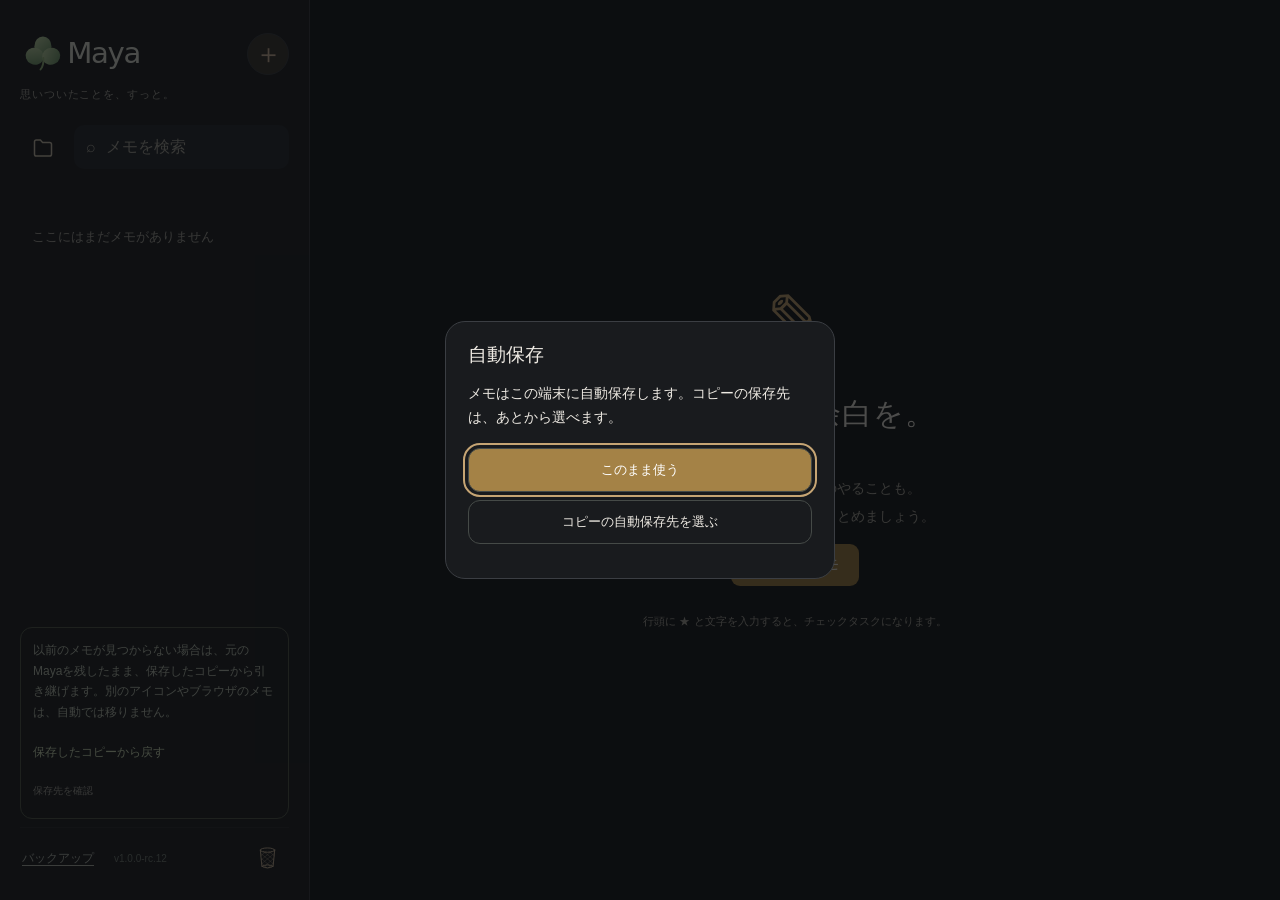
==== update-lab/index.html @ 2c36ed4a "Add isolated RC12 update verification lab using synthetic data" ====
<!DOCTYPE html>
<html lang="ja"><head><meta charset="UTF-8"><meta name="viewport" content="width=device-width, initial-scale=1, viewport-fit=cover"><meta name="theme-color" content="#191b1e"><meta name="apple-mobile-web-app-capable" content="yes"><meta name="description" content="自由に書いて、必要な行だけチェックするメモ。"><link rel="manifest" href="./manifest.webmanifest"><link rel="apple-touch-icon" href="./maya-icon-192.png?v=rc4"><link rel="icon" href="./maya-icon.svg" type="image/svg+xml"><meta name="apple-mobile-web-app-title" content="Maya"><title>Maya</title>  

  <script type="module" crossorigin src="./assets/index-ClG1xa9i.js"></script>
  <link rel="stylesheet" crossorigin href="./assets/index-DGvaouKq.css">
<meta name="maya-build" content="8cc3695a5b57"></head><body><div id="app"><aside id="sidebar"><header><img class="brand" src="./maya-wordmark.svg" alt="Maya"><button id="new" class="icon" aria-label="新規メモ">＋</button></header><div class="intro">思いついたことを、すっと。</div><div class="collection-search-row"><button id="folder-toggle" type="button" aria-label="フォルダを開く" aria-expanded="false" aria-controls="folder-screen" title="フォルダ"><svg viewBox="0 0 24 24" fill="none" stroke="currentColor" stroke-width="1.5" stroke-linecap="round" stroke-linejoin="round" aria-hidden="true"><path d="M3.5 7V5.8A1.8 1.8 0 0 1 5.3 4h4.1l2.2 2.4h7.1a1.8 1.8 0 0 1 1.8 1.8v10a1.8 1.8 0 0 1-1.8 1.8H5.3a1.8 1.8 0 0 1-1.8-1.8V7Z"></path></svg></button><label class="search">⌕ <input id="search" placeholder="メモを検索" aria-label="全メモを検索"></label></div><div id="collection-stage"><section id="folder-screen" aria-label="フォルダ一覧"><nav id="folders" aria-label="フォルダ"></nav></section><section id="note-screen" aria-label="メモ一覧" hidden=""><div id="collection-navigation"></div><p id="list-status" role="status" aria-live="polite" hidden=""></p><div id="search-controls" hidden=""><span id="search-count" role="status"></span><button id="search-prev" aria-label="前の検索結果">▲</button><button id="search-next" aria-label="次の検索結果">▼</button><button id="search-clear" aria-label="検索を終了">×</button></div><div id="notes"></div></section></div><footer><button id="backup" type="button">バックアップ</button><button id="app-version" type="button" aria-label="バージョンと使い方"></button><div id="trash-dock"></div></footer><div id="background-status" hidden=""><span id="local-status" role="status">端末に自動保存</span><span id="last-local-save" role="status"></span><span id="backup-summary" role="status"></span><span id="backup-health" role="status" hidden=""></span></div></aside><main id="main" hidden=""><div id="writing-strip"><button id="sticky-back" type="button" aria-label="メモ一覧へ戻る">‹ メモ</button><button id="editor-search-toggle" type="button" aria-label="メモ内検索を開く" aria-expanded="false" aria-controls="note-search-bar">⌕</button><button id="pin-note" type="button" aria-pressed="false" aria-label="このメモをピン留め">☆</button><button id="chrome-grip" type="button" title="タップで最上段へ／下フリックで設定を表示" aria-controls="editor-chrome" aria-expanded="true" aria-label="メモの最上段へ戻る。下にフリックすると上段の設定を表示"><span aria-hidden="true"></span></button></div><div id="note-search-bar" role="search" hidden=""><input id="note-search" type="search" placeholder="このメモ内を検索" aria-label="このメモ内を検索"><span id="note-search-count" role="status"></span><button id="note-search-prev" aria-label="前の一致箇所">▲</button><button id="note-search-next" aria-label="次の一致箇所">▼</button><button id="note-search-clear" aria-label="メモ内検索を終了">×</button></div><div id="scroll"><div id="editor-chrome-slot"><div id="editor-chrome"><header class="edit-header"><button id="back" aria-label="ノート一覧へ戻る"><svg width="18" height="18" viewBox="0 0 24 24" aria-hidden="true"><path d="m15 5-7 7 7 7" fill="none" stroke="currentColor" stroke-width="1.7" stroke-linecap="round" stroke-linejoin="round"></path></svg><span>メモ</span></button><img class="app-label" src="./maya-wordmark.svg" alt="Maya"><button id="undo" type="button" aria-label="直前の編集を元に戻す" title="元に戻す">↶</button><button id="reset" type="button" aria-label="このメモのチェックをすべて解除"><span aria-hidden="true">↺</span> 一括解除</button></header><div class="mode-settings"><button id="memo-mode" type="button" aria-pressed="false">メモ帳モード <span class="toggle"></span></button><button id="date-shortcut" type="button" aria-pressed="false">時間メモ <span class="toggle"></span></button><button id="proof-open" type="button" aria-expanded="false" aria-controls="proof-dialog">誤字チェック</button><div id="mode-help" class="mode-help" role="status" hidden=""></div></div><div id="editor-search-controls" hidden=""><span id="editor-search-count"></span><button id="editor-search-prev" aria-label="前の検索結果">▲</button><button id="editor-search-next" aria-label="次の検索結果">▼</button><button id="editor-search-clear" aria-label="検索を終了">×</button></div></div></div><div class="meta"><span id="date"></span><span id="saved" role="status">保存済み</span></div><div id="search-title-preview" hidden=""></div><textarea id="title" spellcheck="true" rows="1" wrap="soft" placeholder="無題のメモ" aria-label="メモのタイトル"></textarea><div id="editor"></div></div><div id="toolbar" role="toolbar" aria-label="メモの操作"><div class="toolbar-actions" role="group" aria-label="編集と書式"><button data-action="undo" aria-label="元に戻す" title="元に戻す">↶</button><button data-action="task" aria-label="チェックを挿入" title="チェックを挿入">☑</button><button data-action="time" aria-label="時間メモを挿入" title="時間メモを挿入">◷</button><button data-action="bold" aria-label="太字"><b>B</b></button><button data-action="underline" aria-label="下線"><u>U</u></button><button data-action="strike" aria-label="打ち消し線"><s>S</s></button><button data-action="size" aria-label="文字サイズ">Aa</button><button data-action="link" aria-label="リンク">↗</button><button id="continuous" aria-pressed="true" title="改行時に次のチェック行を作成" aria-label="チェックを連続作成">連続 <span class="toggle"></span></button></div><button id="keyboard-dismiss" type="button" aria-label="キーボードを閉じる" title="キーボードを閉じる" hidden=""><svg viewBox="0 0 28 28" fill="none" stroke="currentColor" stroke-width="1.5" stroke-linecap="round" stroke-linejoin="round" aria-hidden="true"><rect x="3" y="4" width="22" height="14" rx="3"></rect><path d="M7 8h1m4 0h1m4 0h1m3 0h0M7 12h1m4 0h1m4 0h1M9 15h10m-9 7 4 3 4-3"></path></svg></button></div></main><section id="empty"><div class="empty-icon">✎</div><h1>頭の中に、余白を。</h1><p>思いついたことも、今日のやることも。<br>ひとつのメモに、自由に書きとめましょう。</p><button id="first" class="primary">＋ 新しいメモ</button><small>行頭に ★ と文字を入力すると、チェックタスクになります。</small></section></div><aside id="update-banner" hidden="" aria-label="Mayaの更新"><p id="update-message"></p><button id="update-apply" type="button">保存して更新</button><button id="update-later" type="button">あとで</button></aside><div id="reminder-toast" role="alert" hidden=""><span></span><button type="button">開く</button><button type="button" aria-label="通知を閉じる">×</button></div><dialog id="backup-dialog"><div class="dialog-heading"><h2>バックアップ</h2><form method="dialog"><button class="dialog-x" aria-label="閉じる">×</button></form></div><p class="backup-intro">メモは自動保存されます。端末を替える前に、コピーを残してください。</p><div class="backup-main-actions"><button id="backup-export" class="primary" type="button">コピーを保存</button><button id="backup-share-ready" class="primary" type="button" hidden="">保存先を選ぶ</button><button id="backup-import" type="button">保存したコピーから戻す</button><input id="backup-file" type="file" accept=".json,.maya,application/json" hidden=""></div><p id="backup-transfer-status" class="backup-feedback" role="status" aria-live="polite"></p><p id="backup-count" class="backup-feedback" role="status" aria-live="polite"></p><details id="backup-more"><summary>その他の設定</summary><button id="auto-backup-local" type="button">自動保存の履歴から戻す</button><div id="auto-backup-list"></div><button id="backup-recover" type="button" hidden="">予備のコピーを確認</button><section class="backup-destination"><p id="backup-destination-label"></p><button id="backup-settings-open" type="button">自動保存先を選ぶ</button><button id="external-backup-now" type="button">今すぐコピーを保存</button><p id="external-backup-status" role="status"></p></section><p id="auto-backup-status" class="backup-secondary" role="status"></p></details><div hidden=""><button id="backup-share" type="button">コピーを共有</button></div></dialog><dialog id="backup-setup" aria-labelledby="backup-setup-title"><h2 id="backup-setup-title">自動保存</h2><p>メモはこの端末に自動保存します。コピーの保存先は、あとから選べます。</p><div class="backup-choices"><button id="setup-device" class="primary" type="button">このまま使う</button><button id="setup-folder" type="button">コピーの自動保存先を選ぶ</button><button id="setup-cloud" type="button" hidden="">コピーを保存</button></div><p id="setup-backup-help" role="status"></p></dialog><dialog id="note-menu"><h2 id="note-menu-title"></h2><div id="note-menu-actions"></div><form method="dialog"><button class="backup-close">閉じる</button></form></dialog><dialog id="appointment-dialog" aria-labelledby="appointment-title"><h2 id="appointment-title">約束の時間</h2><p class="appointment-help">ダイヤルで選び、本文に挿入します。</p><div class="appointment-toggles"><button type="button" id="appointment-month-toggle" aria-pressed="false">月 <span class="toggle"></span></button><button type="button" id="appointment-day-toggle" aria-pressed="false">日 <span class="toggle"></span></button></div><div class="appointment-wheels"><div id="appointment-month-group" class="appointment-group"><span>月</span><div id="appointment-month" class="appointment-wheel" tabindex="0"></div></div><div id="appointment-day-group" class="appointment-group"><span>日</span><div id="appointment-day" class="appointment-wheel" tabindex="0"></div></div><div class="appointment-group"><span>時</span><div id="appointment-hour" class="appointment-wheel" tabindex="0"></div></div><div class="appointment-group"><span>分</span><div id="appointment-minute" class="appointment-wheel" tabindex="0"></div></div></div><button type="button" id="appointment-reminder-toggle" aria-expanded="false">🔔 リマインダー</button><div id="appointment-reminder-options" hidden=""><div class="reminder-offsets"><label><input type="checkbox" value="60">1時間前</label><label><input type="checkbox" value="30">30分前</label><label><input type="checkbox" value="10">10分前</label></div><label><input id="reminder-sound" type="checkbox" checked="">鐘の音</label><label><input id="reminder-popup" type="checkbox">通知ポップアップ</label><button type="button" id="reminder-permission">通知を許可</button><button type="button" id="reminder-calendar">閉じている間も通知：カレンダーに登録</button><p id="reminder-support">このアプリでの通知は起動中に動作します。閉じている間の通知はカレンダーへの登録が必要です。</p><p id="reminder-date"></p></div><p id="appointment-preview" aria-live="polite"></p><div class="dialog-actions"><button type="button" id="appointment-cancel">キャンセル</button><button type="button" id="appointment-insert" class="primary">挿入</button></div></dialog><dialog id="dialog"><form method="dialog"><h2 id="dialog-title"></h2><p id="dialog-text"></p><input id="dialog-input"><div class="dialog-actions"><button value="cancel">キャンセル</button><button id="dialog-ok" value="ok" class="primary">OK</button></div></form></dialog><dialog id="about-dialog"><div class="dialog-heading"><h2 id="about-version">Maya</h2><button id="guide-close" type="button" class="dialog-x" aria-label="閉じる">×</button></div><p>＋で新しいメモ。下のツールバーで書式を変更できます。横に動かすと続きの操作が見えます。</p><label class="setting-check"><input id="youtube-previews" type="checkbox">YouTubeのプレビューを表示</label><p class="backup-secondary">オンにするとYouTubeからサムネイルを読み込みます。</p><button id="update-check" type="button">更新を確認</button><p id="update-status" role="status"></p><p class="backup-secondary">©ふゆもえ</p></dialog>
<div id="action-status" class="action-status" role="status" aria-live="polite" hidden="" popover="manual"></div><dialog id="proof-dialog" aria-label="誤字チェック"><section id="proof-panel" aria-label="文字校正の候補" hidden=""></section></dialog><script type="module">
// Isolated synthetic-data UI. Included ONLY by prepare-update-lab.mjs, never
// by the production build. Every operation refuses the production pathname.
const labPath='/maya/update-lab/';
if(location.pathname!==labPath)throw Error('Update lab is restricted to its own scope');
const scope='maya-standalone:'+labPath;
const tools=document.createElement('aside');tools.id='update-lab-tools';
tools.innerHTML='<strong>更新検証用・架空データ専用</strong><button id="lab-seed">架空の14件を準備</button><button id="lab-inspect">保存内容を照合</button><pre id="lab-result" role="status"></pre>';
tools.style.cssText='position:fixed;bottom:0;left:0;right:0;z-index:200;background:#111;color:#eee;padding:8px 14px;border-top:2px solid #9cb46b;max-height:32vh;overflow:auto;font:12px system-ui';
tools.querySelectorAll('button').forEach(b=>b.style.cssText='margin:4px;padding:8px;background:#394335;border-radius:8px');document.body.append(tools);
const output=tools.querySelector('pre');output.style.cssText='white-space:pre-wrap;overflow-wrap:anywhere;margin:4px 0';
const req=r=>new Promise((resolve,reject)=>{r.onsuccess=()=>resolve(r.result);r.onerror=()=>reject(r.error);});
async function database(){const r=indexedDB.open(scope,1);r.onupgradeneeded=()=>{r.result.createObjectStore('notes',{keyPath:'id'});r.result.createObjectStore('settings');};return req(r);}
const digest=async value=>[...new Uint8Array(await crypto.subtle.digest('SHA-256',new TextEncoder().encode(JSON.stringify(value))))].map(x=>x.toString(16).padStart(2,'0')).join('');
const ordered=notes=>[...notes].sort((a,b)=>a.id.localeCompare(b.id));
function inTrash(n,notes){const seen=new Set();while(n&&!seen.has(n.id)){if(n.trashedAt)return true;seen.add(n.id);n=notes.find(x=>x.id===n.parentId&&x.kind==='folder');}return false;}
async function inspect(){const db=await database();try{
 const tx=db.transaction(['notes','settings']),rows=await req(tx.objectStore('notes').getAll()),history=await req(tx.objectStore('settings').get('importedHistory'))??[],baseline=await req(tx.objectStore('settings').get('labBaseline')),pending=await req(tx.objectStore('settings').get('pendingUpdate')),checkpoint=await req(tx.objectStore('settings').get('preUpdateSnapshot'));
 const noteDigest=await digest(ordered(rows)),historyDigest=await digest(history),journals=[];
 for(let i=0;i<localStorage.length;i++){const k=localStorage.key(i);if(k.startsWith(scope+':journal:v1:')){try{const n=JSON.parse(localStorage.getItem(k)).note;if(n)journals.push(n);}catch{}}}
 const currentVersion=document.getElementById('about-version')?.textContent;
 const result={version:currentVersion,scope,total:rows.length,memos:rows.filter(n=>n.kind!=='folder'&&!inTrash(n,rows)).length,folders:rows.filter(n=>n.kind==='folder'&&!inTrash(n,rows)).length,trash:rows.filter(n=>inTrash(n,rows)).length,history:history.length,noteDigest,historyDigest,journalDigest:await digest(ordered(journals)),matchesBaseline:!!baseline&&noteDigest===baseline.noteDigest&&historyDigest===baseline.historyDigest,pendingUpdate:!!pending,checkpointMatches:!!checkpoint&&(await digest(ordered(checkpoint.notes)))===baseline?.noteDigest};
 output.textContent=JSON.stringify(result,null,2);
 }finally{db.close();}}
tools.querySelector('#lab-inspect').onclick=()=>void inspect().catch(e=>output.textContent=e.message);
tools.querySelector('#lab-seed').onclick=async()=>{try{
 const db=await database();const count=await req(db.transaction('notes').objectStore('notes').count());if(count){db.close();throw Error('既存データがあります。検証データは追加・上書きしません。');}
 const at=1_790_000_000_000,p=text=>({type:'paragraph',content:[{type:'text',text}]}),base={createdAt:at,updatedAt:at+100,schemaVersion:1,continuousTask:true,parentId:null};
 const notes=[{...base,id:'lab-folder',kind:'folder',title:'検証フォルダ',documentJSON:{type:'doc',content:[p('')]}},{...base,id:'lab-subfolder',kind:'folder',parentId:'lab-folder',title:'検証サブフォルダ',documentJSON:{type:'doc',content:[p('')]}}];
 for(let i=0;i<14;i++)notes.push({...base,id:'lab-note-'+i,title:'引継ぎ検証 '+i+' 🍀',parentId:i===13?'lab-subfolder':null,pinned:i===0,memoMode:i===2,dateShortcut:i===3,documentJSON:{type:'doc',content:[p('更新しても保持する本文 '+i+'。日本語と emoji 🍀'),{type:'task',attrs:{checked:i%2===0},content:[{type:'text',text:'チェックの状態 '+i}]},p('最終行')]}});
 for(let i=0;i<27;i++)notes.push({...base,id:'lab-trash-'+i,title:'削除状態を保持 '+i,trashedAt:at+200,documentJSON:{type:'doc',content:[p('ゴミ箱の本文 '+i)]}});
 const history=Array.from({length:3},(_,i)=>({...base,id:'lab-history-'+i,title:'過去版 '+i,documentJSON:{type:'doc',content:[p('履歴の本文 '+i)]}}));
 const baseline={noteDigest:await digest(ordered(notes)),historyDigest:await digest(history)};
 const tx=db.transaction(['notes','settings'],'readwrite'),done=new Promise((resolve,reject)=>{tx.oncomplete=resolve;tx.onabort=()=>reject(tx.error);});
 for(const n of notes)tx.objectStore('notes').put(n);tx.objectStore('settings').put(history,'importedHistory');tx.objectStore('settings').put(baseline,'labBaseline');tx.objectStore('settings').put(true,'backupSetupDone');tx.objectStore('settings').put('lab-note-0','lastOpenedNotebookId');await done;db.close();
 for(const n of notes)localStorage.setItem(scope+':journal:v1:'+n.id,JSON.stringify({note:n}));location.reload();
 }catch(e){output.textContent=e.message;}};
await inspect();

</script></body></html>
---- update-lab/assets/index-DGvaouKq.css ----
:root{color-scheme:dark;font-family:-apple-system,BlinkMacSystemFont,Hiragino Sans,Yu Gothic,sans-serif;color:#eeeae3;background:#191b1e;font-synthesis:none}*{box-sizing:border-box}body{margin:0}button,input{font:inherit}button{border:0;background:none;color:inherit;cursor:pointer;touch-action:manipulation}button:focus-visible,input:focus-visible{outline:2px solid #c6a574;outline-offset:3px}button:hover{background:#292c31}button:disabled{opacity:.4}#app{display:flex;height:100dvh;min-height:0;padding-top:env(safe-area-inset-top)}#sidebar{width:310px;flex-shrink:0;border-right:1px solid #3b3e43;display:flex;flex-direction:column;background:#202226;padding:30px 20px 20px}header{display:flex;align-items:center;justify-content:space-between}.brand{font-size:25px;font-weight:650;letter-spacing:-1px}.dot{color:#c6a574}.icon{font-size:29px;width:42px;height:42px;border-radius:50%;color:#c6a574}.intro{font-size:12px;color:#aaa79f;margin:8px 0 24px}.search{display:flex;align-items:center;gap:10px;background:#292c31;border-radius:10px;padding:10px 12px;color:#aaa79f}.search input{width:100%;border:0;background:none;outline:none;font-size:14px}#notes{overflow:auto;flex:1;margin-top:20px}.note{position:relative;padding:16px 12px;border-bottom:1px solid #3b3e43;border-radius:9px;cursor:pointer;touch-action:pan-y}.note.selected{background:#3d3833}.note h3{font-size:15px;margin:0 30px 7px 0;overflow:hidden;white-space:nowrap;text-overflow:ellipsis}.note p{font-size:12px;color:#aaa79f;margin:0;overflow:hidden;white-space:nowrap;text-overflow:ellipsis}.delete{position:absolute;right:4px;top:17px;color:#aaa79f;border-radius:5px;font-size:16px}aside footer{font-size:11px;color:#aaa79f;padding-top:16px}.no-notes{padding:30px 12px;color:#aaa79f;font-size:13px}main{flex:1;min-width:0;display:flex;flex-direction:column;min-height:0;position:relative;padding:20px clamp(20px,5vw,72px) 0}main[hidden]{display:none}.edit-header{height:38px;flex-shrink:0;font-size:12px;color:#d6bea0}.edit-header button{min-height:38px;border-radius:7px}.app-label{color:#aaa79f;letter-spacing:.3px}#back{display:flex;align-items:center;padding-left:0;font-size:14px}.meta{margin:18px 0 10px;display:flex;justify-content:space-between;font-size:11px;color:#aaa79f}#saved.error{color:#f29a90}#title{border:0;outline:none;background:none;width:100%;font-size:30px;font-weight:700;line-height:1.3;letter-spacing:-.8px;padding:2px 0 14px;flex-shrink:0;color:#eeeae3}#title::placeholder{color:#aaa79f}#scroll{overflow:auto;flex:1;min-height:0;overscroll-behavior:contain;padding-bottom:90px;scroll-padding-bottom:90px}.tiptap{outline:none;min-height:100%;font-size:1.0625rem;line-height:1.5;overflow-wrap:anywhere}.tiptap p{margin:0;min-height:1.5em}.tiptap h2{font-size:22px}.tiptap a{color:#c6a574;text-decoration:underline}.task{display:flex;align-items:flex-start;gap:12px;margin-bottom:8px}.task input{appearance:none;-webkit-appearance:none;width:21px;height:21px;border:1.5px solid #96978e;border-radius:50%;flex-shrink:0;cursor:pointer;margin:6px 0 0}.task input:checked{background:#a48246;border-color:#a48246}.task input:checked:after{content:"✓";display:block;text-align:center;color:#fff;font-size:14px;line-height:18px}.task-content{flex:1;min-width:0;min-height:1.5em}.task[data-checked=true] .task-content{text-decoration:line-through;color:#aaa79f}#toolbar{display:flex;align-items:center;justify-content:center;gap:4px;flex-shrink:0;background:#191b1e;border-top:1px solid #3b3e43;padding:10px 0 calc(10px + env(safe-area-inset-bottom));z-index:3}#toolbar button{height:40px;min-width:38px;border-radius:8px;font-size:18px;white-space:nowrap}#toolbar button.active{background:#3d3833;color:#d6bea0}#toolbar button span{font-size:11px;margin-left:5px}#toolbar .divider{width:1px;height:18px;background:#3b3e43;margin:0 5px}#continuous{font-size:12px!important;display:flex;align-items:center;gap:5px}.toggle{display:inline-block;background:#606168;border-radius:20px;width:26px;height:16px;margin:0!important;position:relative}.toggle:before{content:"";position:absolute;width:12px;height:12px;top:2px;left:2px;border-radius:50%;background:#fff}#continuous[aria-pressed=true] .toggle{background:#c6a574}#continuous[aria-pressed=true] .toggle:before{left:12px}#empty{flex:1;display:flex;align-items:center;justify-content:center;flex-direction:column;text-align:center;padding:25px}#empty[hidden]{display:none}.empty-icon{font-size:70px;color:#c6a574;line-height:1.4}#empty h1{font-size:30px;font-weight:550;letter-spacing:1px}#empty p{font-size:14px;color:#aaa79f;line-height:2}#empty small{font-size:11px;color:#aaa79f;margin-top:28px}.primary{background:#a48246;color:#fff;border-radius:9px;padding:12px 20px;font-size:14px}.primary:hover{background:#8e6e37}dialog{border:1px solid #3b3e43;border-radius:16px;width:min(90vw,380px);padding:24px;background:#191b1e;color:#eeeae3}dialog::backdrop{background:#08090bb3}dialog h2{font-size:19px;margin:0 0 12px}dialog p{font-size:14px;line-height:1.7}dialog input{width:100%;padding:12px;border:1px solid #3b3e43;border-radius:7px;font-size:16px}.dialog-actions{display:flex;justify-content:flex-end;gap:10px;margin-top:22px}.dialog-actions button{border-radius:7px;padding:10px 14px}@media(max-width:700px){#sidebar{width:100%;border:0;padding:18px 22px calc(20px + env(safe-area-inset-bottom))}#app.editing #sidebar{display:none}#app:not(.editing) main{display:none}#empty{display:none}main{padding:6px 20px 0}.meta{margin:9px 0 7px}#title{font-size:27px;padding-bottom:10px}#toolbar{justify-content:space-between;gap:0}#toolbar .divider{margin:0 3px}#toolbar button{min-width:32px}#toolbar button span{margin-left:3px}#toolbar button[data-action=task]{font-size:19px}.intro{margin-bottom:20px}.note{padding:20px 12px}.note h3{font-size:17px}.delete{top:22px}.app-label{font-size:12px}}@media(prefers-reduced-motion:no-preference){button{transition:background .15s}}#editor{min-height:100%;display:flex;flex-direction:column}#editor>.tiptap{flex:1;min-height:280px}.brand{display:block;width:179px;height:auto;letter-spacing:normal}.dot{display:none}#sidebar>header{min-height:48px;gap:12px;align-items:center}#new{width:42px;height:42px;display:grid;place-items:center;font-size:27px;font-weight:300;background:#3d3833;color:#d6bea0;border:1px solid #3b3e43}#new:hover{background:#3d3833}.intro{color:#aaa79f;margin:9px 0 23px;font-size:11px;letter-spacing:.08em}.edit-header{display:grid;grid-template-columns:88px minmax(0,1fr) 88px;align-items:center;height:52px;gap:4px;border-bottom:1px solid #3b3e43}.app-label{display:block;width:145px;max-width:100%;height:auto;justify-self:center}#back{justify-self:start;display:flex;align-items:center;gap:3px;padding:0 7px 0 0;color:#d6bea0;min-height:44px;font-size:13px}#reset{justify-self:end;display:flex;align-items:center;justify-content:center;gap:4px;padding:0 9px;font-size:11px;min-height:36px;background:#292c31;color:#d6bea0;border:1px solid #3b3e43;border-radius:18px}#reset span{font-size:17px;line-height:1}#reset:hover{background:#3d3833}.meta{margin:14px 0 12px;align-items:center;color:#aaa79f;font-size:10px;letter-spacing:.02em}#saved{display:flex;align-items:center;gap:5px}#saved:before{content:"";width:4px;height:4px;border-radius:50%;background:#96978e}#saved.error:before{background:#f29a90}#title{display:block;resize:none;height:40.5px;min-height:40.5px;max-height:81px;padding:0;margin:0 0 16px;line-height:1.35;font-size:30px;font-weight:650;letter-spacing:-.45px;overflow-y:auto;overflow-wrap:anywhere;white-space:pre-wrap;border-radius:0;box-shadow:none;-webkit-appearance:none}.note h3{display:-webkit-box;-webkit-box-orient:vertical;-webkit-line-clamp:2;line-clamp:2;white-space:normal;overflow-wrap:anywhere;line-height:1.5;max-height:3em;font-weight:600}@media(max-width:700px){main{padding:4px 20px 0}.edit-header{grid-template-columns:76px minmax(0,1fr) 76px;height:50px}.app-label{width:131px}#reset{padding:0 8px;font-size:10px}#back{font-size:12px}.meta{margin:12px 0 11px}#title{font-size:27px;line-height:1.35;height:36.45px;min-height:36.45px;max-height:72.9px;margin-bottom:14px}.brand{width:188px}#sidebar>header{min-height:49px}.note h3{font-size:17px}}.task{gap:0;margin-left:-11px;margin-bottom:0;min-height:28px}.task-toggle{display:flex;align-items:center;justify-content:center;flex:0 0 44px;width:44px;height:28px;min-width:44px;min-height:28px;padding:0;margin:0;border:0;border-radius:12px;background:transparent;touch-action:manipulation;user-select:none;-webkit-user-select:none;-webkit-tap-highlight-color:transparent;cursor:pointer}.task-circle{display:flex;align-items:center;justify-content:center;width:22px;height:22px;border:1.5px solid #96978e;border-radius:50%;color:transparent;font-size:14px;line-height:1;pointer-events:none;flex-shrink:0}.task-toggle[aria-checked=true] .task-circle{background:#a48246;border-color:#a48246;color:#fff}.task-toggle:hover{background:#ffffff0a}.task-toggle:active{background:#3d3833}.task-toggle:focus-visible{outline:2px solid #a48246;outline-offset:-3px}.task-content{padding-top:1.25px;padding-bottom:1.25px}html,body{height:100%;overflow:hidden;overscroll-behavior:none}#app{overflow:hidden;--keyboard-gap:0px}#scroll{padding-bottom:24px;scroll-padding-top:12px;scroll-padding-bottom:16px;overflow-x:hidden;-webkit-overflow-scrolling:touch}#editor{min-height:calc(100% - 100px);display:flex;flex-direction:column}#editor>.tiptap{min-height:120px}#title{flex-shrink:initial}#toolbar{transform:none;margin-bottom:var(--keyboard-gap);transition:none}.keyboard-open #toolbar{padding-top:8px;padding-bottom:8px}@media(max-width:700px){.keyboard-open .edit-header{height:44px}.keyboard-open #scroll{padding-bottom:20px}}#reset{min-height:44px;touch-action:manipulation;-webkit-tap-highlight-color:transparent;user-select:none;-webkit-user-select:none}#reset:active{background:#3d3833}.action-status{position:absolute;left:50%;bottom:calc(var(--keyboard-gap) + 78px);transform:translate(-50%);max-width:calc(100% - 32px);padding:10px 16px;border-radius:20px;background:#615247;color:#fff8ef;box-shadow:0 3px 14px #00000040;font-size:12px;white-space:nowrap;pointer-events:none;z-index:5}.action-status[hidden]{display:none}aside footer #backup{display:block;margin-top:12px;padding:8px 0;color:#d6bea0;font-size:13px;text-decoration:underline;text-underline-offset:3px;min-height:40px}.backup-actions{display:flex;flex-direction:column;gap:10px}.backup-actions button{padding:12px 16px;border-radius:9px;min-height:44px}.backup-close{display:block;margin-left:auto;padding:12px;font-size:14px}.history-item{display:block;width:100%;text-align:left;font-size:13px;padding:12px 6px;border-bottom:1px solid #3b3e43;line-height:1.6}#cloud-history-list{max-height:250px;overflow:auto;margin:12px 0}#backup-dialog{max-height:85dvh;overflow:auto}#sync-feedback{margin:14px 0 18px}#sync-feedback[hidden],#sync-progress[hidden]{display:none}#sync-progress{display:block;width:100%;height:6px;border:0;border-radius:8px;overflow:hidden;accent-color:#a48246;background:#35383e}#sync-progress::-webkit-progress-bar{background:#35383e;border-radius:8px}#sync-progress::-webkit-progress-value{background:#a48246;border-radius:8px}#sync-progress:not([value]){background:linear-gradient(90deg,#35383e,#a48246,#35383e);background-size:200% 100%;animation:sync-moving 1.3s linear infinite}#sync-progress:not([value])::-webkit-progress-bar{background:transparent}@keyframes sync-moving{to{background-position:-200% 0}}@media(prefers-reduced-motion:reduce){#sync-progress:not([value]){animation:none}}#sync-result{margin:8px 0 0;font-size:14px;line-height:1.6;color:#d6bea0}#sync-result.error{color:#f29a90}#cloud-sync{background:#292c31;touch-action:manipulation}#cloud-sync:disabled{opacity:.65;cursor:wait}.backup-help{font-size:13px;line-height:1.7;color:#aaa79f}.mode-settings{display:flex;align-items:center;gap:14px;flex-shrink:0;padding:8px 0;border-bottom:1px solid #3b3e43}.mode-settings button{display:flex;align-items:center;gap:7px;font-size:12px;min-height:36px;padding:0 6px;border-radius:8px}.mode-settings>span{font-size:10px;color:#aaa79f;line-height:1.5}.mode-settings [aria-pressed=true] .toggle{background:#c6a574}.mode-settings [aria-pressed=true] .toggle:before{left:12px}#folders{margin:12px 0 0;max-height:30vh;overflow:auto;flex-shrink:0}.folder{display:block;width:100%;text-align:left;font-size:13px;line-height:1.5;padding:9px 12px;border-radius:7px;overflow-wrap:anywhere;min-height:38px}.folder.active,.folder-tools .active{background:#3d3833;color:#d6bea0}.folder-tools{display:flex;justify-content:space-between;gap:8px;border-top:1px solid #3b3e43;margin-top:6px;padding-top:5px}.folder-tools button{font-size:11px;min-height:38px;border-radius:6px}.drop-target{outline:2px dashed #a48246;background:#3d3833}#list-status{font-size:11px;line-height:1.5;color:#d6bea0;margin:7px 0 0}#list-status:empty{display:none}#notes{margin-top:10px}.note-shell{position:relative;overflow:hidden;border-radius:9px;flex-shrink:0}.note-shell>.note{background:#202226;z-index:1;transition:transform .18s ease;min-height:88px;padding-right:52px;user-select:none;-webkit-user-select:none;-webkit-touch-callout:none}.note-shell>.note.selected{background:#3d3833}.note-shell.swiped>.note{transform:translate(-88px)}.note h3{margin-right:0;padding-right:0}.note .delete{right:0;top:1px;width:48px;height:48px;font-size:29px;line-height:1;font-weight:300;color:#c7a69c;display:grid;place-items:center;z-index:2}.note .delete[aria-label=メモを復元]{font-size:12px}.note-more{position:absolute;right:4px;bottom:3px;width:44px;height:36px;font-size:23px;color:#aaa79f;border-radius:7px}.swipe-trash{position:absolute;right:0;top:0;bottom:0;width:88px;color:#fff;background:#b46d66;font-size:12px;visibility:hidden}.note-shell.swiped>.swipe-trash{visibility:visible}.swipe-trash:hover{background:#a55b54}#note-menu{max-height:80dvh;overflow:auto}#note-menu h2{font-size:17px;overflow-wrap:anywhere}#note-menu-actions{display:flex;flex-direction:column;gap:4px}#note-menu-actions button{text-align:left;min-height:44px;padding:10px;border-radius:7px;font-size:14px;overflow-wrap:anywhere}.danger{color:#f29a90}.auto-backup{border:1px solid #3b3e43;border-radius:12px;padding:14px;margin:16px 0;background:#292c31}.auto-backup h3{margin:0;font-size:14px}.auto-backup h3 span{color:#d6bea0;font-size:11px;margin-left:8px}.auto-backup p{font-size:12px;line-height:1.7;margin:8px 0}.auto-backup>button{display:block;text-align:left;font-size:12px;padding:9px 0;min-height:40px;text-decoration:underline;text-underline-offset:3px}#auto-backup-list{max-height:240px;overflow:auto}#auto-backup-status.error{color:#f29a90}@media(max-width:700px){.mode-settings{gap:9px;padding:3px 0}.mode-settings button{font-size:11px}.mode-settings>span{font-size:9px;max-width:125px}#sidebar{padding-top:14px}.intro{margin-bottom:12px}#folders{max-height:28vh}.note-shell>.note{padding-top:15px;padding-bottom:15px}.note .delete{top:0}}@media(prefers-reduced-motion:reduce){.note-shell>.note{transition:none}}#backup-health{display:block;color:#f29a90;margin-top:8px;line-height:1.6}#backup-health[hidden]{display:none}#appointment-dialog{width:min(92vw,400px);padding:22px;overflow:auto}#appointment-dialog h2{margin-bottom:5px}.appointment-help{font-size:12px;color:#aaa79f;margin:5px 0 14px}.appointment-toggles{display:flex;gap:18px;margin-bottom:14px}.appointment-toggles button{display:flex;align-items:center;gap:9px;min-height:40px;padding:4px 10px;border-radius:8px;font-size:13px}.appointment-toggles [aria-pressed=true] .toggle{background:#c6a574}.appointment-toggles [aria-pressed=true] .toggle:before{left:12px}.appointment-wheels{display:flex;gap:6px;justify-content:center}.appointment-group{flex:1;min-width:0;max-width:100px;text-align:center}.appointment-group[hidden]{display:none}.appointment-group>span{font-size:11px;color:#aaa79f}.appointment-wheel{height:200px;overflow-y:auto;overscroll-behavior:contain;scroll-snap-type:y mandatory;padding:80px 0;scrollbar-width:none;border-radius:12px;background:linear-gradient(to bottom,#292c31,#191b1e 39%,#3d3833 40% 60%,#191b1e 61%,#292c31);-webkit-overflow-scrolling:touch;touch-action:pan-y}.appointment-wheel::-webkit-scrollbar{display:none}.appointment-wheel button{display:block;flex-shrink:0;width:100%;height:40px;min-height:40px;padding:0;font-size:21px;line-height:40px;color:#aaa79f;scroll-snap-align:center;font-variant-numeric:tabular-nums;border-radius:0}.appointment-wheel button[aria-selected=true]{color:#d6bea0;font-weight:600}.appointment-wheel button:hover{background:transparent}.appointment-wheel:focus-visible{outline:2px solid #c6a574;outline-offset:2px}#appointment-preview{text-align:center;font-size:20px!important;line-height:1.4!important;color:#d6bea0;min-height:28px;margin:18px 0 5px!important;font-variant-numeric:tabular-nums}.folder-pictogram{display:block;width:21px;height:21px;flex:0 0 21px;fill:#c9a55c22;stroke:currentColor;stroke-width:1.6;stroke-linecap:round;stroke-linejoin:round;color:#c6a574}.folder{display:flex;align-items:center;gap:9px}.folder>span{min-width:0;overflow-wrap:anywhere}.folder-tools{align-items:center;gap:12px;padding-top:10px;padding-bottom:6px}.folder-tools .folder-add{display:flex;align-items:center;justify-content:flex-start;gap:9px;flex:0 1 auto;min-height:44px;padding:8px 0;font-size:14px;font-weight:400;color:#d6bea0;background:transparent;border:0;border-radius:0;box-shadow:none;text-align:left}.folder-tools .folder-add:hover{background:transparent;color:#d6bea0}.folder-tools .folder-add:active{background:transparent;color:#c6a574}.folder-add .folder-pictogram{width:21px;height:21px;flex-basis:21px;color:#d6bea0;fill:none}.folder-tools>button:not(.folder-add){min-height:44px;flex-shrink:0}.folder-tools{align-items:flex-start;justify-content:space-between;padding-top:8px}.folder-tools .folder-trash{display:flex;flex-direction:column;align-items:center;justify-content:flex-start;gap:3px;padding:5px 8px 6px;min-width:64px;font-size:11px;font-weight:400;color:#d6bea0;border-radius:8px;background:transparent}.folder-tools .folder-trash:hover{background:#3d3833}.folder-tools .folder-trash.active{color:#d6bea0;background:#3d3833}.trash-pictogram{display:block;width:27px;height:31px;fill:none;stroke:currentColor;stroke-width:1.3;stroke-linecap:round;stroke-linejoin:round}.trash-pictogram .basket-mesh{stroke-width:.7;opacity:.7}#sidebar{--collection-inset:12px}.folder-tools .folder-add{padding-left:var(--collection-inset)}.folder-shell{position:relative;overflow:hidden;border-radius:7px;flex-shrink:0}.folder-shell>.folder{position:relative;z-index:1;background:#202226;transition:transform .18s ease;touch-action:pan-y;min-height:44px;-webkit-touch-callout:none;user-select:none;-webkit-user-select:none}.folder-shell>.folder.active{background:#3d3833}.folder-shell.swiped>.folder{transform:translate(-88px)}.folder-shell.swiped>.swipe-trash{visibility:visible}.folder-shell .swipe-trash{border-radius:0}.trashed-folder-title{display:flex;gap:7px;align-items:center}dialog[open].viewport-dialog{position:fixed;left:0;right:0;bottom:auto;margin:0 auto;overflow:auto;overscroll-behavior:contain;scroll-padding-block:16px 80px;-webkit-overflow-scrolling:touch}dialog.viewport-dialog input,dialog.viewport-dialog textarea{scroll-margin-block:16px 80px}#dialog.input-dialog{padding:18px}#dialog.input-dialog h2{font-size:18px;margin-bottom:10px}#dialog.input-dialog #dialog-text{margin:0 0 12px;font-size:12px;line-height:1.5}#dialog.input-dialog .dialog-actions{position:sticky;bottom:0;background:#191b1e;padding:12px 0 0;margin-top:12px;z-index:1}#dialog.input-dialog .dialog-actions button{min-height:44px}#dialog.input-dialog input{min-height:44px;font-size:16px}@media(prefers-reduced-motion:reduce){.folder-shell>.folder{transition:none}}.note-shell>.note{padding-left:var(--collection-inset)}#folders>.folder-tools{border-top:0;border-bottom:1px solid #3b3e43;margin-top:0;margin-bottom:6px;padding-top:0;padding-bottom:8px}.search input{font-size:16px;min-width:0}.search{min-width:0}.edit-header{grid-template-columns:70px minmax(0,1fr)40px 90px;gap:4px}#undo{font-size:26px;min-height:40px;width:36px;color:#d6bea0;padding:0}#undo:disabled{opacity:.25}.mode-settings{position:relative;gap:12px}.mode-settings button{font-size:11px}.mode-help{position:absolute;left:0;right:0;top:100%;z-index:9;padding:12px 14px;border:1px solid #3b3e43;border-radius:10px;background:#292c31;box-shadow:0 5px 18px #00000040;font-size:12px;line-height:1.7}.mode-help:before{content:"";position:absolute;top:-6px;left:25px;width:10px;height:10px;border-left:1px solid #3b3e43;border-top:1px solid #3b3e43;background:#292c31;transform:rotate(45deg)}.mode-help[hidden]{display:none}#toolbar{justify-content:flex-start;overflow-x:auto;scrollbar-width:none;gap:2px}#toolbar::-webkit-scrollbar{display:none}#toolbar button{flex:0 0 auto;min-width:36px}#toolbar [data-action=time],#toolbar [data-action=task]{display:flex;align-items:center;justify-content:center;gap:2px;padding:0 5px}.clock-pictogram{width:21px;height:21px;fill:none;stroke:currentColor;stroke-width:1.6;stroke-linecap:round;stroke-linejoin:round}#toolbar .divider{flex:0 0 1px;margin:0 2px}#sidebar{position:relative}#sidebar footer{padding-right:75px}#trash-dock{position:absolute;right:24px;bottom:calc(20px + env(safe-area-inset-bottom));z-index:3}#trash-dock .folder-trash{display:flex;flex-direction:column;align-items:center;gap:3px;min-width:64px;min-height:64px;padding:5px 8px;color:#d6bea0;font-size:11px;border-radius:8px}#trash-dock .folder-trash.active{background:#3d3833;color:#d6bea0}.trash-fill{fill:#b39d7d;stroke:none;opacity:.75}#folders>.folder-tools{min-height:44px;padding-bottom:3px}#search-controls,#editor-search-controls{display:flex;align-items:center;gap:5px;min-height:34px;padding:3px 0;color:#d6bea0;font-size:12px;flex-shrink:0}#search-controls[hidden],#editor-search-controls[hidden]{display:none}#search-count,#editor-search-count{flex:1}#search-controls button,#editor-search-controls button{min-width:32px;min-height:32px;border-radius:7px}mark,.search-hit{background:#66522b;color:inherit;border-radius:2px}.search-current{background:#927035;box-shadow:0 0 0 1px #dab679}#search-title-preview{font-size:13px;line-height:1.7;margin-bottom:6px;color:#d6bea0;white-space:pre-wrap}#search-title-preview[hidden]{display:none}#app.search-keyboard{position:fixed;top:var(--search-top);left:var(--search-left);height:var(--search-height);width:var(--search-width);padding-top:0}#app.search-keyboard #sidebar footer,#app.search-keyboard #trash-dock{display:none}#app.search-keyboard #folders{max-height:78px}#app.search-keyboard #sidebar{padding-top:10px}#appointment-reminder-toggle{display:block;margin:10px 0 4px;padding:8px 0;min-height:40px;font-size:13px;color:#d6bea0}#appointment-reminder-options{padding:12px;border:1px solid #3b3e43;background:#292c31;border-radius:10px;font-size:12px;line-height:1.7}#appointment-reminder-options[hidden]{display:none}#appointment-reminder-options label{display:flex;align-items:center;gap:6px;min-height:32px}#appointment-reminder-options input{width:17px;min-height:17px;height:17px;margin:0;accent-color:#a48246}.reminder-offsets{display:flex;gap:10px;flex-wrap:wrap}#appointment-reminder-options button{display:block;text-align:left;font-size:12px;padding:8px 0;min-height:36px;color:#d6bea0;text-decoration:underline}#appointment-reminder-options p{font-size:11px;line-height:1.6;margin:7px 0}.appointment-wheel{touch-action:none}.time-memo-text{color:#d6bea0}#reminder-toast{position:fixed;z-index:100;left:16px;right:16px;top:calc(16px + env(safe-area-inset-top));display:flex;align-items:center;gap:10px;background:#292c31;padding:16px;border:1px solid #c6a574;border-radius:14px;box-shadow:0 8px 30px #00000040;font-size:14px}#reminder-toast[hidden]{display:none}#reminder-toast span{flex:1}#reminder-toast button{padding:6px;min-height:36px}@media(max-width:700px){.edit-header{grid-template-columns:50px minmax(0,1fr)32px 68px;gap:4px}.edit-header .app-label{width:125px}#undo{width:32px}#reset{font-size:9px;padding:0 5px}.mode-settings{gap:10px}.mode-settings button{font-size:11px;padding:0 2px}#toolbar button{min-width:32px}#toolbar [data-action=time],#toolbar [data-action=task]{padding:0 3px}#toolbar button span{font-size:10px}#continuous{font-size:10px!important}#trash-dock{right:24px}}#back{white-space:nowrap;min-width:0;gap:2px;padding-right:0}#back svg{flex:0 0 18px}#back span{flex-shrink:0;writing-mode:horizontal-tb}.edit-header{grid-template-columns:64px minmax(0,1fr)40px 90px}.brand{width:146px}.app-label{width:104px}input,textarea{color:inherit}input::placeholder{color:#aaa79f}dialog input{background:#202226}::selection{background:#736048;color:#fff8ef}@media(max-width:700px){.edit-header{grid-template-columns:58px minmax(0,1fr)32px 68px;gap:3px}.edit-header .app-label{width:90px}.brand{width:152px}}#writing-strip{display:flex;align-items:center;flex:0 0 28px;min-height:28px;gap:8px;position:relative;z-index:12}#chrome-grip{display:flex;align-items:center;justify-content:center;flex:1;min-height:28px;border-radius:8px;touch-action:pan-x}#chrome-grip span{width:34px;height:3px;background:#777870;border-radius:4px}#chrome-grip:hover span{background:#d6bea0}#proof-open{font-size:11px;min-width:56px;min-height:28px;border-radius:8px;color:#aaa79f;padding:0 8px}#proof-open.has-hints{color:#e4bd82;background:#3d3833}#editor-chrome{position:relative;background:#191b1e;padding-bottom:2px}#editor-chrome .edit-header{height:48px}#main.chrome-peek #editor-chrome{position:absolute;z-index:11;top:28px;left:clamp(20px,5vw,72px);right:clamp(20px,5vw,72px);padding:4px 10px 10px;border:1px solid #3b3e43;border-radius:0 0 14px 14px;box-shadow:0 10px 24px #0006}#main.chrome-peek #scroll{scrollbar-gutter:auto}.mode-help{position:relative;top:auto;flex-basis:100%;margin-bottom:4px;box-shadow:none}.mode-settings{flex-wrap:wrap;gap:4px 12px}#toolbar{padding:3px 0 calc(3px + env(safe-area-inset-bottom));min-height:42px}#toolbar button{height:36px}#toolbar [data-action=undo]{font-size:25px;color:#d6bea0}.keyboard-open #toolbar{padding-top:1px;padding-bottom:1px;min-height:40px}.proof-hint{background:#d5ad5640;border-radius:3px;text-decoration-line:underline;text-decoration-style:wavy;text-decoration-color:#eac77b;text-underline-offset:4px;cursor:pointer;box-decoration-break:clone;-webkit-box-decoration-break:clone}#title.has-proof-hints{background:#d5ad5618;text-decoration:underline wavy #eac77b;text-underline-offset:5px;border-radius:6px}.folder-more{position:absolute;right:2px;top:50%;transform:translateY(-50%);z-index:2;width:42px;min-height:44px;font-size:23px;color:#aaa79f;border-radius:8px}.folder-shell.swiped>.folder-more{visibility:hidden;pointer-events:none}.collection-back-preview #note-screen{position:absolute;inset:0;z-index:2;background:#202226}.collection-back-preview #folder-screen{position:relative;z-index:1}.back-dragging{border-radius:16px 0 0 16px;overflow:hidden}@media(max-width:700px){#app.back-preview #sidebar{display:flex;position:relative;z-index:1}#app.back-preview #main{display:flex;position:absolute;inset:0;z-index:2;background:#191b1e;padding-top:calc(4px + env(safe-area-inset-top));border-radius:16px 0 0 16px}#app{overflow:hidden}#main,#note-screen{touch-action:pan-y}}#proof-panel{flex:0 1 auto;min-height:0;max-height:min(220px,35dvh);overflow:auto;border:1px solid #3b3e43;border-radius:12px 12px 0 0;padding:9px 12px;background:#25272b;overscroll-behavior:contain}#proof-panel[hidden]{display:none}.proof-heading{display:flex;align-items:center;gap:10px;font-size:12px}.proof-heading strong{flex:1}.proof-heading button{min-height:32px;padding:0 6px;font-size:11px;border-radius:6px}.proof-heading button:last-child{font-size:22px;min-width:32px}.proof-help{font-size:11px;line-height:1.6;color:#aaa79f;margin:4px 0 8px}.proof-row{display:flex;align-items:center;gap:6px;border-top:1px solid #3b3e43;padding:4px 0;font-size:12px}.proof-row span{flex:1;overflow-wrap:anywhere}.proof-row button{font-size:11px;min-height:36px;min-width:40px;border-radius:6px}.proof-row button:first-of-type{color:#e4bd82}.proof-list>p{font-size:12px;color:#aaa79f;margin:6px 0}@media(max-width:700px){#editor-chrome .edit-header{height:44px}#main.chrome-peek #editor-chrome{left:20px;right:20px}.keyboard-open #scroll{padding-bottom:10px}main{padding-top:0}}#editor{min-height:calc(100% - 64px)}#editor-chrome .edit-header{height:54px;padding-bottom:6px}#editor-chrome #reset{align-self:center}.mode-settings #proof-open{margin-left:auto;flex:0 0 auto;min-width:44px;min-height:36px;justify-content:center;padding:0 6px}@media(max-width:700px){#editor-chrome .edit-header{height:52px;padding-bottom:6px}.mode-settings{column-gap:8px}}#app-version{display:block;font-size:10px;min-height:32px;padding:2px 0;color:#aaa79f}#about-dialog{max-height:85dvh;overflow:auto}#about-dialog h3{font-size:14px;margin:18px 0 6px}#about-dialog p{font-size:12px}#update-check{min-height:40px;padding:8px 12px;background:#3d3833;border-radius:8px}#update-banner{position:fixed;z-index:70;left:max(16px,env(safe-area-inset-left));right:max(16px,env(safe-area-inset-right));top:calc(12px + env(safe-area-inset-top));max-width:560px;margin:auto;border:1px solid #8c7653;background:#292c31;padding:12px 16px;border-radius:14px;box-shadow:0 10px 30px #0008;font-size:12px}#update-banner[hidden]{display:none}#update-banner p{margin:0 0 8px;line-height:1.6;white-space:pre-wrap}#update-banner button{min-height:40px;border-radius:7px;padding:8px 12px}#update-apply{background:#c6a574;color:#191b1e}#backup-transfer-status{font-size:12px;color:#d6bea0;white-space:pre-wrap}#release-notice{position:fixed;z-index:90;left:max(16px,env(safe-area-inset-left));right:max(16px,env(safe-area-inset-right));bottom:calc(16px + env(safe-area-inset-bottom));max-width:560px;max-height:60dvh;overflow:auto;margin:auto;padding:16px;background:#292c31;color:#eee;border:1px solid #8c7653;border-radius:14px;box-shadow:0 10px 30px #0008;font-size:13px}#release-notice[hidden]{display:none}#release-notice p{white-space:pre-wrap;line-height:1.6}#release-notice a{display:block;color:#e1bf8c;padding:12px 0}#release-notice button{min-height:44px;padding:8px 16px}#writing-strip{gap:6px;min-height:44px;flex-basis:44px}#sticky-back{display:flex;align-items:center;justify-content:center;flex:0 0 70px;height:36px;border-radius:999px;border:1px solid #57554d;background:#343730;color:#e5e8db;white-space:nowrap;font-size:13px;box-shadow:0 3px 10px #0003}#pin-note{order:3;flex:0 0 36px;height:36px;border-radius:50%;font-size:23px;color:#c6d6a7}#pin-note[aria-pressed=true]{background:#394335;color:#d4eab0}#share-note{order:4;flex:0 0 40px;width:40px;min-height:44px;padding:9px;border-radius:10px;color:#c9d0c1}#share-note svg{display:block;width:22px;height:22px}#data-recovery-panel{flex-shrink:0;margin-top:12px;padding:12px;border:1px solid #555b4e;border-radius:12px;font-size:12px;line-height:1.7;color:#c1c8b8}#data-recovery-panel[hidden]{display:none}#data-recovery-panel p{margin:0 0 8px}#data-recovery-panel button{display:block;min-height:44px;text-align:left;color:#d7e5bf;padding:8px 0}#data-recovery-panel button[hidden]{display:none}#data-recovery-panel details{font-size:10px;color:#aaa79f}#data-recovery-panel summary{min-height:32px;cursor:pointer;display:flex;align-items:center}#storage-details{white-space:pre-wrap;overflow-wrap:anywhere}#shared-note-view{width:100%;max-width:none;height:100dvh;max-height:100dvh;margin:0;border:0;border-radius:0;padding:calc(12px + env(safe-area-inset-top)) max(22px,env(safe-area-inset-right)) calc(24px + env(safe-area-inset-bottom));overflow:auto;background:#191b1e}#shared-note-view>header{max-width:720px;margin:auto;color:#aaa79f;font-size:12px;gap:12px}#shared-note-view>header button{min-height:44px;padding:8px 12px;border-radius:10px;color:#c6d6a7}#shared-note-view article{max-width:720px;margin:28px auto;overflow-wrap:anywhere}#shared-note-title{font-size:28px;line-height:1.4;white-space:pre-wrap}#shared-note-body{font-size:17px;line-height:1.7;white-space:pre-wrap}#shared-note-body p{min-height:1.7em;margin:0}#shared-note-body a{color:#c6a574}#shared-note-body pre{white-space:pre-wrap;background:#22262a;padding:12px;border-radius:10px}.shared-task{display:flex;gap:12px}.shared-task[data-checked=true]{color:#aaa79f;text-decoration:line-through}.shared-note-caption{max-width:720px;margin:40px auto 0;font-size:11px;color:#aaa79f}.note-share-actions{display:flex;flex-direction:column;gap:4px}.note-share-actions button{text-align:left;min-height:48px;padding:10px 8px;font-size:14px;border-radius:8px}.note-share-actions button[hidden]{display:none}#note-share-status{font-size:12px;color:#c6d6a7;overflow-wrap:anywhere}#note-share-fallback{font-size:14px;color:inherit;background:#292c31}#editor-chrome #back{visibility:hidden;pointer-events:none}#note-search-bar{display:flex;align-items:center;gap:3px;min-width:0;flex-shrink:0;padding:4px 6px;margin:0 0 7px;border:1px solid #3b3e43;border-radius:999px;background:#22262a}#note-search-bar input{flex:1;min-width:0;width:0;border:0;outline:none;background:transparent;font-size:16px;padding:5px 7px}#note-search-bar button{flex:0 0 30px;min-height:34px;padding:0;border-radius:50%;font-size:12px}#note-search-count{font-size:10px;white-space:nowrap;color:#bac8a8}#toolbar{display:grid;grid-template-columns:repeat(8,minmax(0,1fr));gap:2px;overflow:visible;width:100%;padding:4px 0 calc(4px + env(safe-area-inset-bottom));flex-shrink:0;z-index:30}#toolbar button{min-width:0!important;width:100%;padding:0!important;height:38px;font-size:17px}#toolbar button span:not(.toggle){display:none}#toolbar .divider{display:none}#toolbar #continuous{grid-column:1/-1;justify-content:center;min-height:30px;height:30px;font-size:11px!important}#continuous .toggle{flex-shrink:0}#continuous[hidden]{display:none}.keyboard-open #toolbar{padding-bottom:2px}.folder-breadcrumb{display:flex;gap:8px;flex-shrink:0;position:sticky;top:0;z-index:3;background:#202226;padding:6px 0}.folder-breadcrumb button{min-height:40px;border-radius:999px;padding:6px 13px;border:1px solid #484b43;font-size:12px;background:#30352e}.pin-marker{color:#c6d6a7}.note-shell>.note,.folder-shell>.folder{transition:transform .48s cubic-bezier(.16,1,.3,1),background .22s ease}#main.chrome-peek #editor-chrome{top:92px;animation:chrome-reveal .46s cubic-bezier(.16,1,.3,1)}@keyframes chrome-reveal{0%{opacity:0;transform:translateY(-14px)}to{opacity:1;transform:translateY(0)}}button{transition:background .22s ease,box-shadow .22s ease}button:active{box-shadow:inset 0 0 0 999px #ffffff08}@media(min-width:701px){#toolbar{grid-template-columns:repeat(8,minmax(32px,46px)) minmax(120px,1fr)}#toolbar #continuous{grid-column:auto;height:38px}}@media(prefers-reduced-motion:reduce){*,*:before,*:after{animation:none!important;transition:none!important}}#app.visual-keyboard{position:fixed;top:var(--visible-top);height:var(--visible-height);left:0;right:0;padding-top:0;width:100%}.visual-keyboard main{padding-top:0}.visual-keyboard #toolbar{margin-bottom:0}#search-prev,#search-next{display:none}.search-result-group{border-bottom:1px solid #41463e;padding:12px 0 16px}.search-result-group h3{margin:0;padding:0 8px;font-size:15px;line-height:1.5;overflow-wrap:anywhere;color:#eeeae3}.search-result-path{margin:4px 8px 9px;color:#a3b397;font-size:11px;overflow-wrap:anywhere}.search-result-hit{display:block;width:100%;text-align:left;min-height:48px;border-radius:12px;padding:10px 12px;margin:3px 0;background:#282e28;line-height:1.7}.search-result-hit:hover,.search-result-hit:focus-visible{background:#354032}.search-result-field{display:block;color:#b9c6ad;font-size:10px;margin-bottom:2px}.search-result-excerpt{display:block;font-size:13px;white-space:pre-wrap;overflow-wrap:anywhere}.search-result-hit mark{background:#b9d994;color:#182319;border-radius:4px;padding:1px 2px;font-weight:600}#search-controls{flex-wrap:wrap}#search-count{min-width:0;line-height:1.6}#collection-stage{position:relative;display:flex;flex-direction:column;flex:1;min-height:0;overflow:hidden;margin-top:18px;isolation:isolate}#folder-screen,#note-screen{display:flex;flex:1;min-height:0;flex-direction:column;overflow:hidden}#folder-screen[hidden],#note-screen[hidden]{display:none!important}.collection-title{font-size:27px;font-weight:680;letter-spacing:-.7px;line-height:1.25;margin:8px 0 16px;overflow-wrap:anywhere;outline:none}#folder-screen .collection-title{margin-top:0}#folder-screen #folders{flex:1;min-height:0;max-height:none;overflow:auto;margin:0;padding-bottom:12px}#folder-screen .folder{display:flex;align-items:center;gap:10px;min-height:54px;padding-top:13px;padding-bottom:13px;font-size:15px;border-bottom:1px solid #ffffff0b;border-radius:10px}#folder-screen .folder>span:not(.folder-count){flex:1;min-width:0;overflow-wrap:anywhere}.folder-count{margin-left:auto;color:#aaa79f;font-size:12px;font-variant-numeric:tabular-nums;flex:0 0 auto!important;padding-left:8px}#folder-screen .collection-destination:after{content:"›";font-size:22px;font-weight:300;color:#aaa79f}#folder-screen .folder-tools{margin-bottom:10px;padding-bottom:10px}#collection-navigation{flex:none;padding:0 2px 8px}#collection-navigation .folder-breadcrumb{margin:0 0 10px;display:flex}#collection-navigation .folder-breadcrumb button{min-height:44px;padding:6px 10px 6px 0;color:#d6bea0;font-size:14px;border-radius:12px}#collection-navigation .collection-title{margin:0 0 5px}.collection-path{margin:0;font-size:11px;line-height:1.5;color:#aaa79f;overflow-wrap:anywhere}.subfolder-add{min-height:36px;padding:4px 0;color:#d6bea0;font-size:12px}#note-screen #notes{flex:1;min-height:0;overflow:auto;margin-top:0;overscroll-behavior:contain}#app.search-keyboard #folder-screen #folders{max-height:none}@media(max-width:700px){#collection-stage{margin-top:14px}.collection-title{font-size:29px}#collection-navigation{padding-bottom:6px}}@media(prefers-reduced-motion:reduce){#folder-screen,#note-screen{animation:none!important}}.restore-conflict{display:inline-block;margin-left:8px;font-size:10px;font-weight:400;color:#d6bea0}#toolbar{position:relative;display:grid;grid-template-columns:repeat(6,minmax(0,1fr));height:calc(44px + env(safe-area-inset-bottom));min-height:44px;gap:1px;padding:2px 0 calc(2px + env(safe-area-inset-bottom));align-items:center;overflow:visible}#toolbar>button{height:38px;min-height:38px;width:100%;font-size:20px}#toolbar #continuous{grid-column:auto;width:auto;height:36px;min-height:36px;justify-content:space-between;font-size:12px!important;padding:0 8px!important;gap:14px}#format-palette{position:absolute;bottom:calc(100% + 8px);right:0;max-width:100%;width:270px;background:#25282c;border:1px solid #44484b;border-radius:16px;padding:8px;box-shadow:0 12px 36px #0007;z-index:40}#format-palette[hidden]{display:none!important}.format-actions{display:grid;grid-template-columns:repeat(5,minmax(0,1fr));gap:3px;margin-bottom:5px}#format-palette .toggle{display:inline-block}#toolbar .format-actions button{height:38px}.keyboard-open #toolbar{height:42px;min-height:42px;padding:1px 0;flex-shrink:0}#scroll{padding-bottom:24px;scroll-padding-bottom:24px}.keyboard-open #scroll{padding-bottom:12px}#last-local-save,#backup-summary{display:block;line-height:1.5;margin-top:3px;font-variant-numeric:tabular-nums}#backup-summary{color:#b9cba4}#backup-summary.error,#external-backup-status.error{color:#f29a90}.backup-choices{display:grid;gap:10px}.backup-choices button{text-align:left;padding:14px;border:1px solid #454a47;border-radius:12px;min-height:64px}.backup-choices b,.backup-choices span{display:block}.backup-choices b{font-size:14px}.backup-choices span{font-size:12px;color:#aaa79f;margin-top:5px;line-height:1.6}.backup-destination{padding-bottom:16px;border-bottom:1px solid #3b3e43}.backup-destination button{padding:10px 12px;border:1px solid #454a47;border-radius:9px;margin:3px 3px 3px 0;font-size:12px}.setting-check{display:flex;align-items:center;gap:10px;margin-top:20px;font-size:13px}.setting-check input{width:19px;height:19px;margin:0;flex:none}.backup-destination h3{font-size:15px}@media(min-width:701px){#toolbar{grid-template-columns:repeat(6,minmax(38px,54px));justify-content:center}}.attachment-card,.youtube-preview{margin:18px 0;padding:12px;background:#24292a;border:1px solid #414a45;border-radius:14px;max-width:100%;overflow:hidden;white-space:normal}.attachment-card img{display:block;max-width:100%;max-height:65vh;object-fit:contain;border-radius:9px;margin:0 auto 10px}.attachment-card video{display:block;width:100%;max-height:60vh;border-radius:9px;margin-bottom:10px;background:#111}.attachment-card figcaption{font-size:14px;font-weight:550;overflow-wrap:anywhere}.attachment-state{display:block;color:#b2b9ac;font-size:11px;margin:5px 0}.attachment-card button,.youtube-preview>a{display:inline-block;padding:8px 10px;min-height:36px;border-radius:9px;background:#343b35;font-size:12px;color:#d9e4cb}.youtube-play{display:block;width:100%;border-radius:10px;overflow:hidden;padding:0 0 10px;font-size:13px}.youtube-play img{display:block;max-height:250px;width:100%;object-fit:contain;margin-bottom:8px}.youtube-preview iframe{display:block;width:100%;aspect-ratio:16/9;border:0;margin-bottom:10px;border-radius:10px}.attachment-card.error{border-color:#d18e83}.action-status{max-width:calc(100% - 24px);white-space:normal;line-height:1.6;bottom:calc(var(--keyboard-gap) + 56px)}#note-search-bar[hidden]{display:none!important}#editor-search-toggle{flex:0 0 34px;min-width:34px;min-height:34px;border-radius:50%;font-size:22px;color:#c9d0c1;padding:0}#writing-strip{gap:6px}.backup-actions button[hidden]{display:none!important}#backup-health{display:block;color:#f29a90;line-height:1.6}#backup-health[hidden]{display:none!important}.keyboard-open #main:not(.chrome-peek) #editor-chrome-slot{display:none}[hidden]{display:none!important}.collection-search-row{display:flex;align-items:center;gap:10px;width:100%;min-width:0}#folder-toggle{flex:0 0 44px;width:44px;height:44px;padding:10px;border:1px solid transparent;border-radius:12px;display:grid;place-items:center;color:#d1c6b2}#folder-toggle svg{display:block;width:24px;height:24px}#folder-toggle[aria-expanded=true]{background:#353a36;border-color:#4d584e;color:#d6e6c5}.collection-search-row .search{flex:1;min-width:0;min-height:44px;margin:0;padding:10px 12px;gap:8px}.collection-search-row .search input{min-width:0}#sidebar{--collection-inset:14px}#collection-stage{margin-top:16px}#collection-navigation{display:flex;align-items:center;justify-content:space-between;gap:12px;padding:0 8px 8px}#collection-navigation .collection-title{font-size:17px;font-weight:550;letter-spacing:0;line-height:1.5;margin:0;overflow-wrap:anywhere}.subfolder-add{flex:none;width:36px;height:36px;border-radius:50%;padding:0;font-size:21px}#folder-screen .folder{padding-left:14px;padding-right:14px;gap:12px;min-height:54px}.folder-pictogram{width:22px;height:22px;flex:0 0 22px;fill:none;stroke:currentColor;stroke-width:1.5;stroke-linejoin:round;stroke-linecap:round}#folder-screen .folder-tools{border:0;margin:0 0 6px;padding:0 8px}.folder-tools .folder-add{padding:8px 6px;min-height:44px;gap:10px;display:flex;align-items:center;font-size:12px}#sidebar footer{display:flex;align-items:center;gap:14px;flex:none;padding:8px 0 0;margin-top:8px;min-height:44px;border-top:1px solid #ffffff0c}#sidebar footer #backup{display:inline-flex;align-items:center;min-height:36px;padding:6px 2px;margin:0;font-size:12px;color:#b5b9b0}#sidebar footer #app-version{min-height:36px;font-size:10px;margin:0;padding:4px;color:#777f78}#trash-dock{position:static;margin-left:auto;z-index:auto}#trash-dock .folder-trash{min-width:44px;min-height:44px;width:44px;height:44px;padding:8px;display:grid;place-items:center;border-radius:12px}#trash-dock .trash-pictogram{width:23px;height:26px;margin:0}#toolbar{grid-template-columns:repeat(4,minmax(0,1fr));height:calc(44px + env(safe-area-inset-bottom));padding:2px 0 calc(2px + env(safe-area-inset-bottom))}.keyboard-open #toolbar{grid-template-columns:repeat(5,minmax(0,1fr));height:44px;min-height:44px;padding:2px 0}#keyboard-dismiss{display:grid;place-items:center}#keyboard-dismiss svg{width:27px;height:27px}#action-status.action-status{position:fixed;inset:16px auto auto 50%;transform:translate(-50%);margin:0;width:max-content;max-width:calc(100vw - 32px);padding:12px 18px;border:1px solid #656f60;border-radius:14px;background:#30392f;color:#f2f4e9;box-shadow:0 6px 24px #0006;line-height:1.65;font-size:13px;white-space:normal;pointer-events:none;z-index:2147483647}.dialog-heading{display:flex;align-items:center;justify-content:space-between;gap:16px;margin-bottom:8px}.dialog-heading h2,.dialog-heading form{margin:0}.dialog-x{width:36px;height:36px;padding:0;border-radius:50%;font-size:23px;color:#b8bdb4}#backup-dialog,#backup-setup,#proof-dialog{padding:20px 22px;border-radius:20px;width:min(92vw,390px);max-height:calc(100dvh - 48px);overflow-y:auto}#backup-dialog .backup-intro{font-size:13px;color:#b9bdb3;line-height:1.8;margin:8px 0 20px}.backup-main-actions{display:grid;gap:10px}.backup-main-actions button{width:100%;min-height:48px;border-radius:12px;padding:12px 16px;text-align:center;font-size:14px;border:1px solid #434a42}.backup-main-actions .primary{border:0;background:#869774;color:#121a12;font-weight:600}.backup-feedback{font-size:12px!important;line-height:1.7;margin:12px 0 0;color:#c2cdb7}.backup-feedback:empty{display:none}#backup-more{margin-top:18px;padding-top:2px;border-top:1px solid #ffffff0c}#backup-more>summary{cursor:pointer;font-size:12px;color:#9ba393;min-height:44px;display:flex;align-items:center}#backup-more>summary:after{content:"＋";margin-left:auto;font-size:17px}#backup-more[open]>summary:after{content:"−"}#backup-more>summary::-webkit-details-marker{display:none}#backup-more>button{width:100%;text-align:left;min-height:44px;font-size:12px;padding:8px 0;color:#c1c8b8}#backup-more .backup-destination{border:0;padding:8px 0;margin-top:10px}#backup-more p,.backup-secondary{font-size:11px!important;color:#969e90;line-height:1.7}#backup-more .backup-destination button{font-size:11px;padding:8px 10px;margin:4px 4px 4px 0}.backup-choices{margin-top:18px;gap:8px}.backup-choices button{text-align:center;min-height:44px;padding:10px 12px;font-size:13px}#proof-dialog #proof-panel{position:static;inset:auto;transform:none;width:auto;max-width:none;max-height:none;padding:0;margin:0;border:0;box-shadow:none;background:transparent;overflow:visible}#proof-panel .proof-heading{display:flex;align-items:center;justify-content:space-between;gap:12px}#proof-panel .proof-heading strong{font-size:18px}#proof-panel .proof-heading button{width:36px;height:36px;font-size:23px;padding:0}#proof-panel .proof-help{font-size:12px;color:#abb29f;line-height:1.7;margin:8px 0 16px}.proof-feedback{font-size:12px;color:#ccdcb9;line-height:1.6}#proof-panel .proof-row{display:grid;grid-template-columns:1fr auto;gap:8px 10px;padding:12px 0;border-top:1px solid #ffffff0e}#proof-panel .proof-row>span{grid-column:1/-1;line-height:1.7;font-size:14px;overflow-wrap:anywhere}#proof-panel .proof-row button{min-height:38px;border-radius:9px;font-size:12px;padding:6px 12px}#proof-panel .proof-row button:first-of-type{background:#414e39;color:#e4efda;justify-self:start}#proof-panel .proof-row button:last-child{background:transparent;color:#a0a997}.proof-options{margin-top:18px;font-size:11px;color:#929b88}.proof-options summary{min-height:36px;cursor:pointer;line-height:36px}.proof-options button{font-size:11px;min-height:36px}@media(min-width:701px){#toolbar{grid-template-columns:repeat(4,minmax(44px,64px));justify-content:center}.keyboard-open #toolbar{grid-template-columns:repeat(5,minmax(44px,64px))}}#toolbar,.keyboard-open #toolbar{display:flex;justify-content:flex-start;align-items:center;gap:4px;overflow:hidden;height:calc(48px + env(safe-area-inset-bottom));min-height:48px;padding:2px 0 calc(2px + env(safe-area-inset-bottom))}.keyboard-open #toolbar{height:48px;padding:2px 0}#toolbar .toolbar-actions{display:flex;align-items:center;gap:3px;flex:1;min-width:0;overflow-x:auto;overflow-y:hidden;scrollbar-width:none;touch-action:pan-x;overscroll-behavior-x:contain;-webkit-overflow-scrolling:touch}#toolbar .toolbar-actions::-webkit-scrollbar{display:none}#toolbar .toolbar-actions>button{flex:0 0 42px;width:42px;height:44px;min-width:42px;min-height:44px;padding:0;font-size:22px}#toolbar .toolbar-actions [data-action=bold],#toolbar .toolbar-actions #continuous{margin-left:7px}#toolbar .toolbar-actions [data-action=bold]{position:relative}#toolbar .toolbar-actions [data-action=bold]:before{content:"";position:absolute;left:-6px;top:10px;height:24px;border-left:1px solid #454942}#toolbar .toolbar-actions #continuous{flex:0 0 auto;width:auto;gap:8px;padding:0 10px!important;border-left:1px solid #454942;border-radius:0;font-size:12px!important}#toolbar #continuous .toggle{display:inline-block;flex:none}#toolbar #keyboard-dismiss{flex:0 0 42px;width:42px;height:44px;min-height:44px;border-left:1px solid #3b3e43;border-radius:0}@media(min-width:701px){#toolbar .toolbar-actions{flex:0 1 auto}#toolbar,.keyboard-open #toolbar{justify-content:center}}
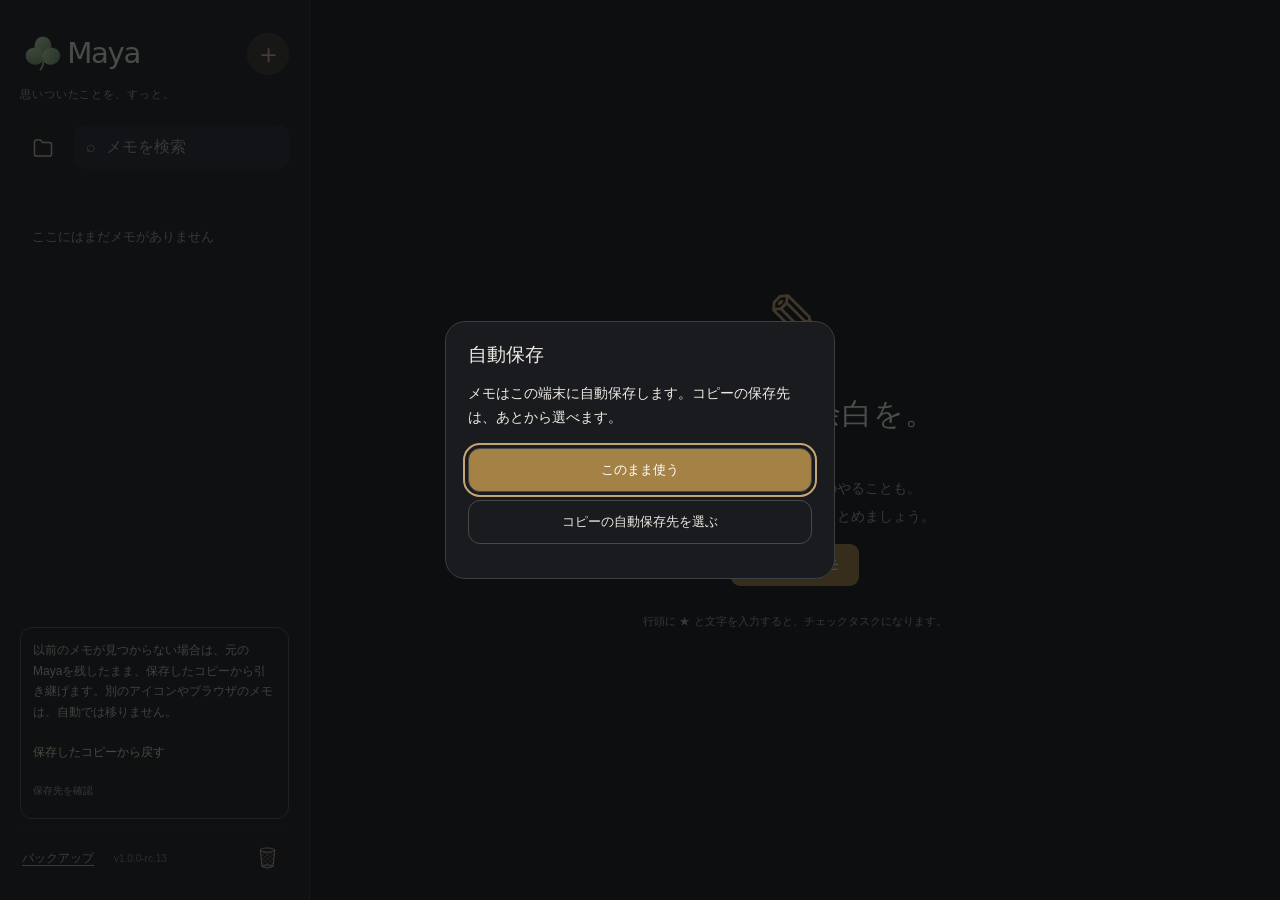
==== commit bd309b6f: "Publish RC13 to isolated update lab only; keep production on RC12" ====
--- a/update-lab/index.html
+++ b/update-lab/index.html
@@ -1,9 +1,9 @@
 <!DOCTYPE html>
 <html lang="ja"><head><meta charset="UTF-8"><meta name="viewport" content="width=device-width, initial-scale=1, viewport-fit=cover"><meta name="theme-color" content="#191b1e"><meta name="apple-mobile-web-app-capable" content="yes"><meta name="description" content="自由に書いて、必要な行だけチェックするメモ。"><link rel="manifest" href="./manifest.webmanifest"><link rel="apple-touch-icon" href="./maya-icon-192.png?v=rc4"><link rel="icon" href="./maya-icon.svg" type="image/svg+xml"><meta name="apple-mobile-web-app-title" content="Maya"><title>Maya</title>  
 
-  <script type="module" crossorigin src="./assets/index-ClG1xa9i.js"></script>
+  <script type="module" crossorigin src="./assets/index-D5Xu4vO7.js"></script>
   <link rel="stylesheet" crossorigin href="./assets/index-DGvaouKq.css">
-<meta name="maya-build" content="8cc3695a5b57"></head><body><div id="app"><aside id="sidebar"><header><img class="brand" src="./maya-wordmark.svg" alt="Maya"><button id="new" class="icon" aria-label="新規メモ">＋</button></header><div class="intro">思いついたことを、すっと。</div><div class="collection-search-row"><button id="folder-toggle" type="button" aria-label="フォルダを開く" aria-expanded="false" aria-controls="folder-screen" title="フォルダ"><svg viewBox="0 0 24 24" fill="none" stroke="currentColor" stroke-width="1.5" stroke-linecap="round" stroke-linejoin="round" aria-hidden="true"><path d="M3.5 7V5.8A1.8 1.8 0 0 1 5.3 4h4.1l2.2 2.4h7.1a1.8 1.8 0 0 1 1.8 1.8v10a1.8 1.8 0 0 1-1.8 1.8H5.3a1.8 1.8 0 0 1-1.8-1.8V7Z"></path></svg></button><label class="search">⌕ <input id="search" placeholder="メモを検索" aria-label="全メモを検索"></label></div><div id="collection-stage"><section id="folder-screen" aria-label="フォルダ一覧"><nav id="folders" aria-label="フォルダ"></nav></section><section id="note-screen" aria-label="メモ一覧" hidden=""><div id="collection-navigation"></div><p id="list-status" role="status" aria-live="polite" hidden=""></p><div id="search-controls" hidden=""><span id="search-count" role="status"></span><button id="search-prev" aria-label="前の検索結果">▲</button><button id="search-next" aria-label="次の検索結果">▼</button><button id="search-clear" aria-label="検索を終了">×</button></div><div id="notes"></div></section></div><footer><button id="backup" type="button">バックアップ</button><button id="app-version" type="button" aria-label="バージョンと使い方"></button><div id="trash-dock"></div></footer><div id="background-status" hidden=""><span id="local-status" role="status">端末に自動保存</span><span id="last-local-save" role="status"></span><span id="backup-summary" role="status"></span><span id="backup-health" role="status" hidden=""></span></div></aside><main id="main" hidden=""><div id="writing-strip"><button id="sticky-back" type="button" aria-label="メモ一覧へ戻る">‹ メモ</button><button id="editor-search-toggle" type="button" aria-label="メモ内検索を開く" aria-expanded="false" aria-controls="note-search-bar">⌕</button><button id="pin-note" type="button" aria-pressed="false" aria-label="このメモをピン留め">☆</button><button id="chrome-grip" type="button" title="タップで最上段へ／下フリックで設定を表示" aria-controls="editor-chrome" aria-expanded="true" aria-label="メモの最上段へ戻る。下にフリックすると上段の設定を表示"><span aria-hidden="true"></span></button></div><div id="note-search-bar" role="search" hidden=""><input id="note-search" type="search" placeholder="このメモ内を検索" aria-label="このメモ内を検索"><span id="note-search-count" role="status"></span><button id="note-search-prev" aria-label="前の一致箇所">▲</button><button id="note-search-next" aria-label="次の一致箇所">▼</button><button id="note-search-clear" aria-label="メモ内検索を終了">×</button></div><div id="scroll"><div id="editor-chrome-slot"><div id="editor-chrome"><header class="edit-header"><button id="back" aria-label="ノート一覧へ戻る"><svg width="18" height="18" viewBox="0 0 24 24" aria-hidden="true"><path d="m15 5-7 7 7 7" fill="none" stroke="currentColor" stroke-width="1.7" stroke-linecap="round" stroke-linejoin="round"></path></svg><span>メモ</span></button><img class="app-label" src="./maya-wordmark.svg" alt="Maya"><button id="undo" type="button" aria-label="直前の編集を元に戻す" title="元に戻す">↶</button><button id="reset" type="button" aria-label="このメモのチェックをすべて解除"><span aria-hidden="true">↺</span> 一括解除</button></header><div class="mode-settings"><button id="memo-mode" type="button" aria-pressed="false">メモ帳モード <span class="toggle"></span></button><button id="date-shortcut" type="button" aria-pressed="false">時間メモ <span class="toggle"></span></button><button id="proof-open" type="button" aria-expanded="false" aria-controls="proof-dialog">誤字チェック</button><div id="mode-help" class="mode-help" role="status" hidden=""></div></div><div id="editor-search-controls" hidden=""><span id="editor-search-count"></span><button id="editor-search-prev" aria-label="前の検索結果">▲</button><button id="editor-search-next" aria-label="次の検索結果">▼</button><button id="editor-search-clear" aria-label="検索を終了">×</button></div></div></div><div class="meta"><span id="date"></span><span id="saved" role="status">保存済み</span></div><div id="search-title-preview" hidden=""></div><textarea id="title" spellcheck="true" rows="1" wrap="soft" placeholder="無題のメモ" aria-label="メモのタイトル"></textarea><div id="editor"></div></div><div id="toolbar" role="toolbar" aria-label="メモの操作"><div class="toolbar-actions" role="group" aria-label="編集と書式"><button data-action="undo" aria-label="元に戻す" title="元に戻す">↶</button><button data-action="task" aria-label="チェックを挿入" title="チェックを挿入">☑</button><button data-action="time" aria-label="時間メモを挿入" title="時間メモを挿入">◷</button><button data-action="bold" aria-label="太字"><b>B</b></button><button data-action="underline" aria-label="下線"><u>U</u></button><button data-action="strike" aria-label="打ち消し線"><s>S</s></button><button data-action="size" aria-label="文字サイズ">Aa</button><button data-action="link" aria-label="リンク">↗</button><button id="continuous" aria-pressed="true" title="改行時に次のチェック行を作成" aria-label="チェックを連続作成">連続 <span class="toggle"></span></button></div><button id="keyboard-dismiss" type="button" aria-label="キーボードを閉じる" title="キーボードを閉じる" hidden=""><svg viewBox="0 0 28 28" fill="none" stroke="currentColor" stroke-width="1.5" stroke-linecap="round" stroke-linejoin="round" aria-hidden="true"><rect x="3" y="4" width="22" height="14" rx="3"></rect><path d="M7 8h1m4 0h1m4 0h1m3 0h0M7 12h1m4 0h1m4 0h1M9 15h10m-9 7 4 3 4-3"></path></svg></button></div></main><section id="empty"><div class="empty-icon">✎</div><h1>頭の中に、余白を。</h1><p>思いついたことも、今日のやることも。<br>ひとつのメモに、自由に書きとめましょう。</p><button id="first" class="primary">＋ 新しいメモ</button><small>行頭に ★ と文字を入力すると、チェックタスクになります。</small></section></div><aside id="update-banner" hidden="" aria-label="Mayaの更新"><p id="update-message"></p><button id="update-apply" type="button">保存して更新</button><button id="update-later" type="button">あとで</button></aside><div id="reminder-toast" role="alert" hidden=""><span></span><button type="button">開く</button><button type="button" aria-label="通知を閉じる">×</button></div><dialog id="backup-dialog"><div class="dialog-heading"><h2>バックアップ</h2><form method="dialog"><button class="dialog-x" aria-label="閉じる">×</button></form></div><p class="backup-intro">メモは自動保存されます。端末を替える前に、コピーを残してください。</p><div class="backup-main-actions"><button id="backup-export" class="primary" type="button">コピーを保存</button><button id="backup-share-ready" class="primary" type="button" hidden="">保存先を選ぶ</button><button id="backup-import" type="button">保存したコピーから戻す</button><input id="backup-file" type="file" accept=".json,.maya,application/json" hidden=""></div><p id="backup-transfer-status" class="backup-feedback" role="status" aria-live="polite"></p><p id="backup-count" class="backup-feedback" role="status" aria-live="polite"></p><details id="backup-more"><summary>その他の設定</summary><button id="auto-backup-local" type="button">自動保存の履歴から戻す</button><div id="auto-backup-list"></div><button id="backup-recover" type="button" hidden="">予備のコピーを確認</button><section class="backup-destination"><p id="backup-destination-label"></p><button id="backup-settings-open" type="button">自動保存先を選ぶ</button><button id="external-backup-now" type="button">今すぐコピーを保存</button><p id="external-backup-status" role="status"></p></section><p id="auto-backup-status" class="backup-secondary" role="status"></p></details><div hidden=""><button id="backup-share" type="button">コピーを共有</button></div></dialog><dialog id="backup-setup" aria-labelledby="backup-setup-title"><h2 id="backup-setup-title">自動保存</h2><p>メモはこの端末に自動保存します。コピーの保存先は、あとから選べます。</p><div class="backup-choices"><button id="setup-device" class="primary" type="button">このまま使う</button><button id="setup-folder" type="button">コピーの自動保存先を選ぶ</button><button id="setup-cloud" type="button" hidden="">コピーを保存</button></div><p id="setup-backup-help" role="status"></p></dialog><dialog id="note-menu"><h2 id="note-menu-title"></h2><div id="note-menu-actions"></div><form method="dialog"><button class="backup-close">閉じる</button></form></dialog><dialog id="appointment-dialog" aria-labelledby="appointment-title"><h2 id="appointment-title">約束の時間</h2><p class="appointment-help">ダイヤルで選び、本文に挿入します。</p><div class="appointment-toggles"><button type="button" id="appointment-month-toggle" aria-pressed="false">月 <span class="toggle"></span></button><button type="button" id="appointment-day-toggle" aria-pressed="false">日 <span class="toggle"></span></button></div><div class="appointment-wheels"><div id="appointment-month-group" class="appointment-group"><span>月</span><div id="appointment-month" class="appointment-wheel" tabindex="0"></div></div><div id="appointment-day-group" class="appointment-group"><span>日</span><div id="appointment-day" class="appointment-wheel" tabindex="0"></div></div><div class="appointment-group"><span>時</span><div id="appointment-hour" class="appointment-wheel" tabindex="0"></div></div><div class="appointment-group"><span>分</span><div id="appointment-minute" class="appointment-wheel" tabindex="0"></div></div></div><button type="button" id="appointment-reminder-toggle" aria-expanded="false">🔔 リマインダー</button><div id="appointment-reminder-options" hidden=""><div class="reminder-offsets"><label><input type="checkbox" value="60">1時間前</label><label><input type="checkbox" value="30">30分前</label><label><input type="checkbox" value="10">10分前</label></div><label><input id="reminder-sound" type="checkbox" checked="">鐘の音</label><label><input id="reminder-popup" type="checkbox">通知ポップアップ</label><button type="button" id="reminder-permission">通知を許可</button><button type="button" id="reminder-calendar">閉じている間も通知：カレンダーに登録</button><p id="reminder-support">このアプリでの通知は起動中に動作します。閉じている間の通知はカレンダーへの登録が必要です。</p><p id="reminder-date"></p></div><p id="appointment-preview" aria-live="polite"></p><div class="dialog-actions"><button type="button" id="appointment-cancel">キャンセル</button><button type="button" id="appointment-insert" class="primary">挿入</button></div></dialog><dialog id="dialog"><form method="dialog"><h2 id="dialog-title"></h2><p id="dialog-text"></p><input id="dialog-input"><div class="dialog-actions"><button value="cancel">キャンセル</button><button id="dialog-ok" value="ok" class="primary">OK</button></div></form></dialog><dialog id="about-dialog"><div class="dialog-heading"><h2 id="about-version">Maya</h2><button id="guide-close" type="button" class="dialog-x" aria-label="閉じる">×</button></div><p>＋で新しいメモ。下のツールバーで書式を変更できます。横に動かすと続きの操作が見えます。</p><label class="setting-check"><input id="youtube-previews" type="checkbox">YouTubeのプレビューを表示</label><p class="backup-secondary">オンにするとYouTubeからサムネイルを読み込みます。</p><button id="update-check" type="button">更新を確認</button><p id="update-status" role="status"></p><p class="backup-secondary">©ふゆもえ</p></dialog>
+<meta name="maya-build" content="dfaaf2d50787"></head><body><div id="app"><aside id="sidebar"><header><img class="brand" src="./maya-wordmark.svg" alt="Maya"><button id="new" class="icon" aria-label="新規メモ">＋</button></header><div class="intro">思いついたことを、すっと。</div><div class="collection-search-row"><button id="folder-toggle" type="button" aria-label="フォルダを開く" aria-expanded="false" aria-controls="folder-screen" title="フォルダ"><svg viewBox="0 0 24 24" fill="none" stroke="currentColor" stroke-width="1.5" stroke-linecap="round" stroke-linejoin="round" aria-hidden="true"><path d="M3.5 7V5.8A1.8 1.8 0 0 1 5.3 4h4.1l2.2 2.4h7.1a1.8 1.8 0 0 1 1.8 1.8v10a1.8 1.8 0 0 1-1.8 1.8H5.3a1.8 1.8 0 0 1-1.8-1.8V7Z"></path></svg></button><label class="search">⌕ <input id="search" placeholder="メモを検索" aria-label="全メモを検索"></label></div><div id="collection-stage"><section id="folder-screen" aria-label="フォルダ一覧"><nav id="folders" aria-label="フォルダ"></nav></section><section id="note-screen" aria-label="メモ一覧" hidden=""><div id="collection-navigation"></div><p id="list-status" role="status" aria-live="polite" hidden=""></p><div id="search-controls" hidden=""><span id="search-count" role="status"></span><button id="search-prev" aria-label="前の検索結果">▲</button><button id="search-next" aria-label="次の検索結果">▼</button><button id="search-clear" aria-label="検索を終了">×</button></div><div id="notes"></div></section></div><footer><button id="backup" type="button">バックアップ</button><button id="app-version" type="button" aria-label="バージョンと使い方"></button><div id="trash-dock"></div></footer><div id="background-status" hidden=""><span id="local-status" role="status">端末に自動保存</span><span id="last-local-save" role="status"></span><span id="backup-summary" role="status"></span><span id="backup-health" role="status" hidden=""></span></div></aside><main id="main" hidden=""><div id="writing-strip"><button id="sticky-back" type="button" aria-label="メモ一覧へ戻る">‹ メモ</button><button id="editor-search-toggle" type="button" aria-label="メモ内検索を開く" aria-expanded="false" aria-controls="note-search-bar">⌕</button><button id="pin-note" type="button" aria-pressed="false" aria-label="このメモをピン留め">☆</button><button id="chrome-grip" type="button" title="タップで最上段へ／下フリックで設定を表示" aria-controls="editor-chrome" aria-expanded="true" aria-label="メモの最上段へ戻る。下にフリックすると上段の設定を表示"><span aria-hidden="true"></span></button></div><div id="note-search-bar" role="search" hidden=""><input id="note-search" type="search" placeholder="このメモ内を検索" aria-label="このメモ内を検索"><span id="note-search-count" role="status"></span><button id="note-search-prev" aria-label="前の一致箇所">▲</button><button id="note-search-next" aria-label="次の一致箇所">▼</button><button id="note-search-clear" aria-label="メモ内検索を終了">×</button></div><div id="scroll"><div id="editor-chrome-slot"><div id="editor-chrome"><header class="edit-header"><button id="back" aria-label="ノート一覧へ戻る"><svg width="18" height="18" viewBox="0 0 24 24" aria-hidden="true"><path d="m15 5-7 7 7 7" fill="none" stroke="currentColor" stroke-width="1.7" stroke-linecap="round" stroke-linejoin="round"></path></svg><span>メモ</span></button><img class="app-label" src="./maya-wordmark.svg" alt="Maya"><button id="undo" type="button" aria-label="直前の編集を元に戻す" title="元に戻す">↶</button><button id="reset" type="button" aria-label="このメモのチェックをすべて解除"><span aria-hidden="true">↺</span> 一括解除</button></header><div class="mode-settings"><button id="memo-mode" type="button" aria-pressed="false">メモ帳モード <span class="toggle"></span></button><button id="date-shortcut" type="button" aria-pressed="false">時間メモ <span class="toggle"></span></button><button id="proof-open" type="button" aria-expanded="false" aria-controls="proof-dialog">誤字チェック</button><div id="mode-help" class="mode-help" role="status" hidden=""></div></div><div id="editor-search-controls" hidden=""><span id="editor-search-count"></span><button id="editor-search-prev" aria-label="前の検索結果">▲</button><button id="editor-search-next" aria-label="次の検索結果">▼</button><button id="editor-search-clear" aria-label="検索を終了">×</button></div></div></div><div class="meta"><span id="date"></span><span id="saved" role="status">保存済み</span></div><div id="search-title-preview" hidden=""></div><textarea id="title" spellcheck="true" rows="1" wrap="soft" placeholder="無題のメモ" aria-label="メモのタイトル"></textarea><div id="editor"></div></div><div id="toolbar" role="toolbar" aria-label="メモの操作"><div class="toolbar-actions" role="group" aria-label="編集と書式"><button data-action="undo" aria-label="元に戻す" title="元に戻す">↶</button><button data-action="task" aria-label="チェックを挿入" title="チェックを挿入">☑</button><button data-action="time" aria-label="時間メモを挿入" title="時間メモを挿入">◷</button><button data-action="bold" aria-label="太字"><b>B</b></button><button data-action="underline" aria-label="下線"><u>U</u></button><button data-action="strike" aria-label="打ち消し線"><s>S</s></button><button data-action="size" aria-label="文字サイズ">Aa</button><button data-action="link" aria-label="リンク">↗</button><button id="continuous" aria-pressed="true" title="改行時に次のチェック行を作成" aria-label="チェックを連続作成">連続 <span class="toggle"></span></button></div><button id="keyboard-dismiss" type="button" aria-label="キーボードを閉じる" title="キーボードを閉じる" hidden=""><svg viewBox="0 0 28 28" fill="none" stroke="currentColor" stroke-width="1.5" stroke-linecap="round" stroke-linejoin="round" aria-hidden="true"><rect x="3" y="4" width="22" height="14" rx="3"></rect><path d="M7 8h1m4 0h1m4 0h1m3 0h0M7 12h1m4 0h1m4 0h1M9 15h10m-9 7 4 3 4-3"></path></svg></button></div></main><section id="empty"><div class="empty-icon">✎</div><h1>頭の中に、余白を。</h1><p>思いついたことも、今日のやることも。<br>ひとつのメモに、自由に書きとめましょう。</p><button id="first" class="primary">＋ 新しいメモ</button><small>行頭に ★ と文字を入力すると、チェックタスクになります。</small></section></div><aside id="update-banner" hidden="" aria-label="Mayaの更新"><p id="update-message"></p><button id="update-apply" type="button">保存して更新</button><button id="update-later" type="button">あとで</button></aside><div id="reminder-toast" role="alert" hidden=""><span></span><button type="button">開く</button><button type="button" aria-label="通知を閉じる">×</button></div><dialog id="backup-dialog"><div class="dialog-heading"><h2>バックアップ</h2><form method="dialog"><button class="dialog-x" aria-label="閉じる">×</button></form></div><p class="backup-intro">メモは自動保存されます。端末を替える前に、コピーを残してください。</p><div class="backup-main-actions"><button id="backup-export" class="primary" type="button">コピーを保存</button><button id="backup-share-ready" class="primary" type="button" hidden="">保存先を選ぶ</button><button id="backup-import" type="button">保存したコピーから戻す</button><input id="backup-file" type="file" accept=".json,.maya,application/json" hidden=""></div><p id="backup-transfer-status" class="backup-feedback" role="status" aria-live="polite"></p><p id="backup-count" class="backup-feedback" role="status" aria-live="polite"></p><details id="backup-more"><summary>その他の設定</summary><button id="auto-backup-local" type="button">自動保存の履歴から戻す</button><div id="auto-backup-list"></div><button id="backup-recover" type="button" hidden="">予備のコピーを確認</button><section class="backup-destination"><p id="backup-destination-label"></p><button id="backup-settings-open" type="button">自動保存先を選ぶ</button><button id="external-backup-now" type="button">今すぐコピーを保存</button><p id="external-backup-status" role="status"></p></section><p id="auto-backup-status" class="backup-secondary" role="status"></p></details><div hidden=""><button id="backup-share" type="button">コピーを共有</button></div></dialog><dialog id="backup-setup" aria-labelledby="backup-setup-title"><h2 id="backup-setup-title">自動保存</h2><p>メモはこの端末に自動保存します。コピーの保存先は、あとから選べます。</p><div class="backup-choices"><button id="setup-device" class="primary" type="button">このまま使う</button><button id="setup-folder" type="button">コピーの自動保存先を選ぶ</button><button id="setup-cloud" type="button" hidden="">コピーを保存</button></div><p id="setup-backup-help" role="status"></p></dialog><dialog id="note-menu"><h2 id="note-menu-title"></h2><div id="note-menu-actions"></div><form method="dialog"><button class="backup-close">閉じる</button></form></dialog><dialog id="appointment-dialog" aria-labelledby="appointment-title"><h2 id="appointment-title">約束の時間</h2><p class="appointment-help">ダイヤルで選び、本文に挿入します。</p><div class="appointment-toggles"><button type="button" id="appointment-month-toggle" aria-pressed="false">月 <span class="toggle"></span></button><button type="button" id="appointment-day-toggle" aria-pressed="false">日 <span class="toggle"></span></button></div><div class="appointment-wheels"><div id="appointment-month-group" class="appointment-group"><span>月</span><div id="appointment-month" class="appointment-wheel" tabindex="0"></div></div><div id="appointment-day-group" class="appointment-group"><span>日</span><div id="appointment-day" class="appointment-wheel" tabindex="0"></div></div><div class="appointment-group"><span>時</span><div id="appointment-hour" class="appointment-wheel" tabindex="0"></div></div><div class="appointment-group"><span>分</span><div id="appointment-minute" class="appointment-wheel" tabindex="0"></div></div></div><button type="button" id="appointment-reminder-toggle" aria-expanded="false">🔔 リマインダー</button><div id="appointment-reminder-options" hidden=""><div class="reminder-offsets"><label><input type="checkbox" value="60">1時間前</label><label><input type="checkbox" value="30">30分前</label><label><input type="checkbox" value="10">10分前</label></div><label><input id="reminder-sound" type="checkbox" checked="">鐘の音</label><label><input id="reminder-popup" type="checkbox">通知ポップアップ</label><button type="button" id="reminder-permission">通知を許可</button><button type="button" id="reminder-calendar">閉じている間も通知：カレンダーに登録</button><p id="reminder-support">このアプリでの通知は起動中に動作します。閉じている間の通知はカレンダーへの登録が必要です。</p><p id="reminder-date"></p></div><p id="appointment-preview" aria-live="polite"></p><div class="dialog-actions"><button type="button" id="appointment-cancel">キャンセル</button><button type="button" id="appointment-insert" class="primary">挿入</button></div></dialog><dialog id="dialog"><form method="dialog"><h2 id="dialog-title"></h2><p id="dialog-text"></p><input id="dialog-input"><div class="dialog-actions"><button value="cancel">キャンセル</button><button id="dialog-ok" value="ok" class="primary">OK</button></div></form></dialog><dialog id="about-dialog"><div class="dialog-heading"><h2 id="about-version">Maya</h2><button id="guide-close" type="button" class="dialog-x" aria-label="閉じる">×</button></div><p>＋で新しいメモ。下のツールバーで書式を変更できます。横に動かすと続きの操作が見えます。</p><label class="setting-check"><input id="youtube-previews" type="checkbox">YouTubeのプレビューを表示</label><p class="backup-secondary">オンにするとYouTubeからサムネイルを読み込みます。</p><button id="update-check" type="button">更新を確認</button><p id="update-status" role="status"></p><p class="backup-secondary">©ふゆもえ</p></dialog>
 <div id="action-status" class="action-status" role="status" aria-live="polite" hidden="" popover="manual"></div><dialog id="proof-dialog" aria-label="誤字チェック"><section id="proof-panel" aria-label="文字校正の候補" hidden=""></section></dialog><script type="module">
 // Isolated synthetic-data UI. Included ONLY by prepare-update-lab.mjs, never
 // by the production build. Every operation refuses the production pathname.
